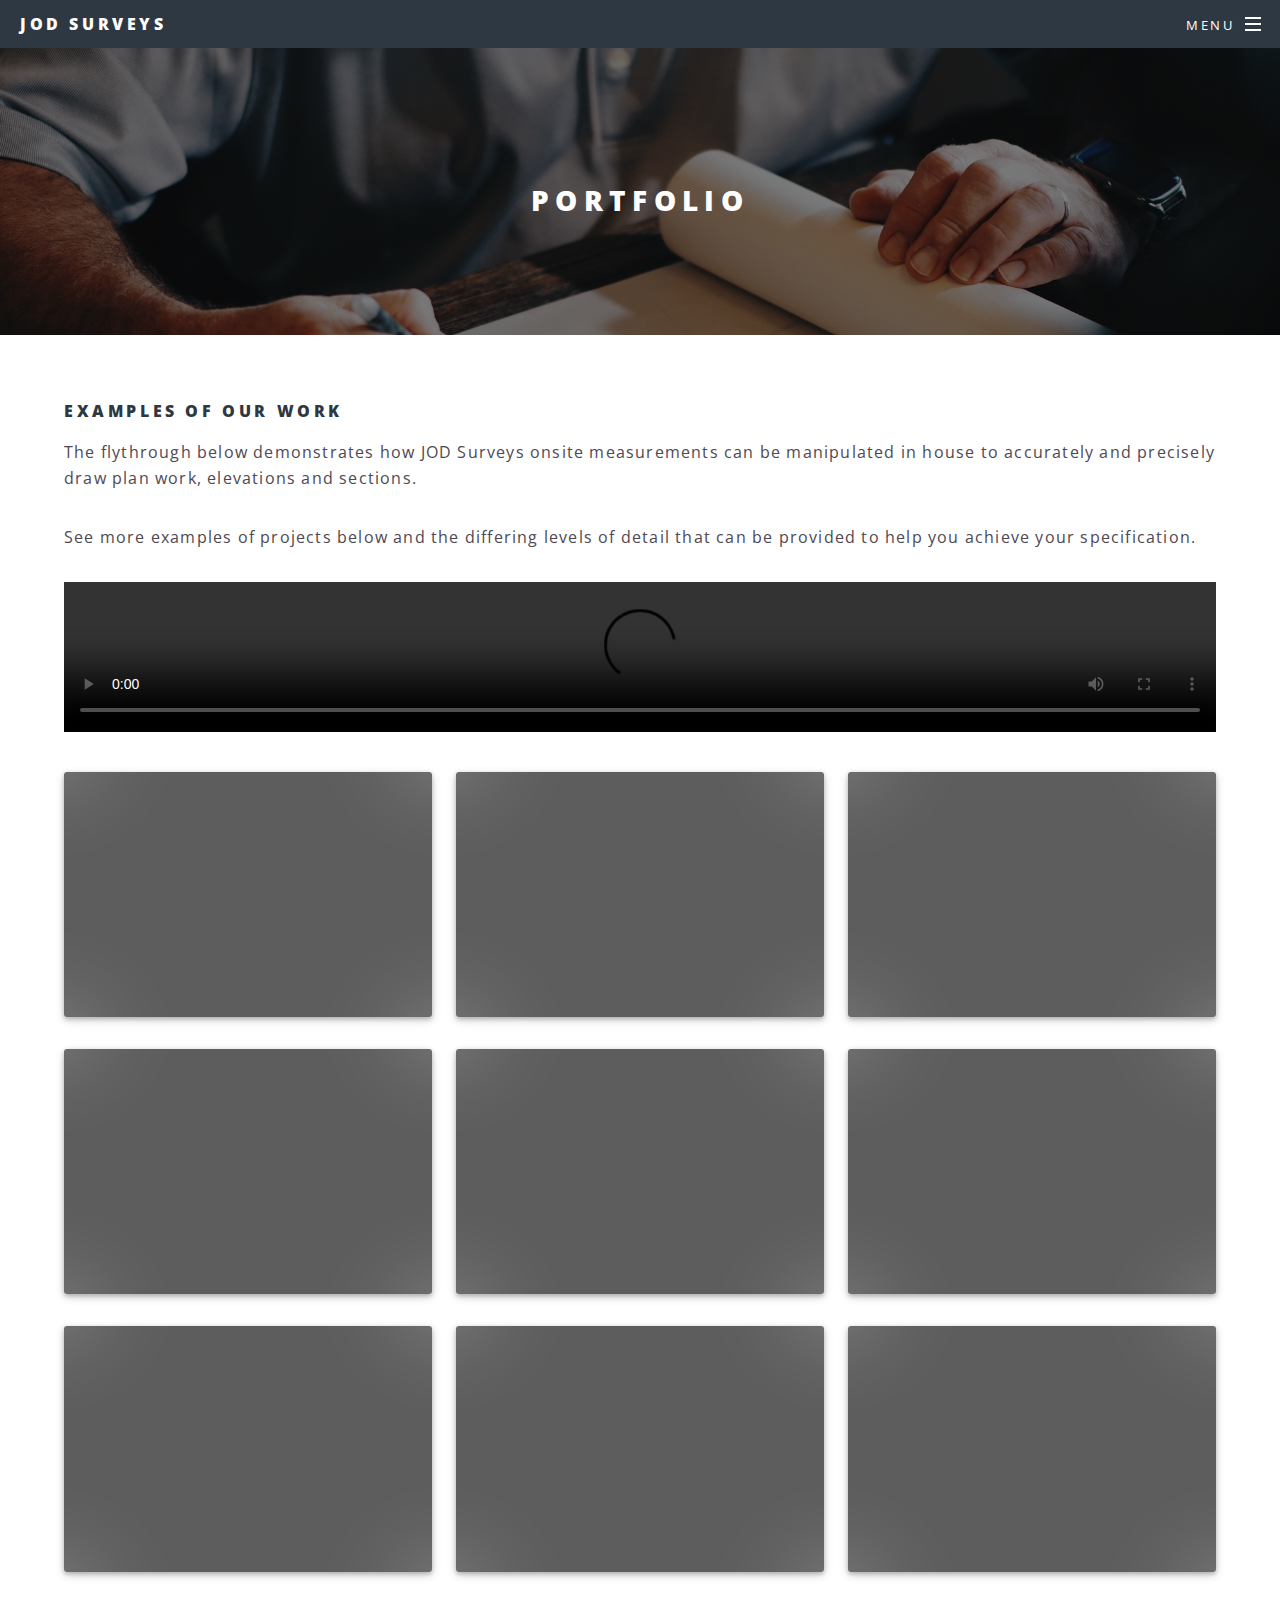
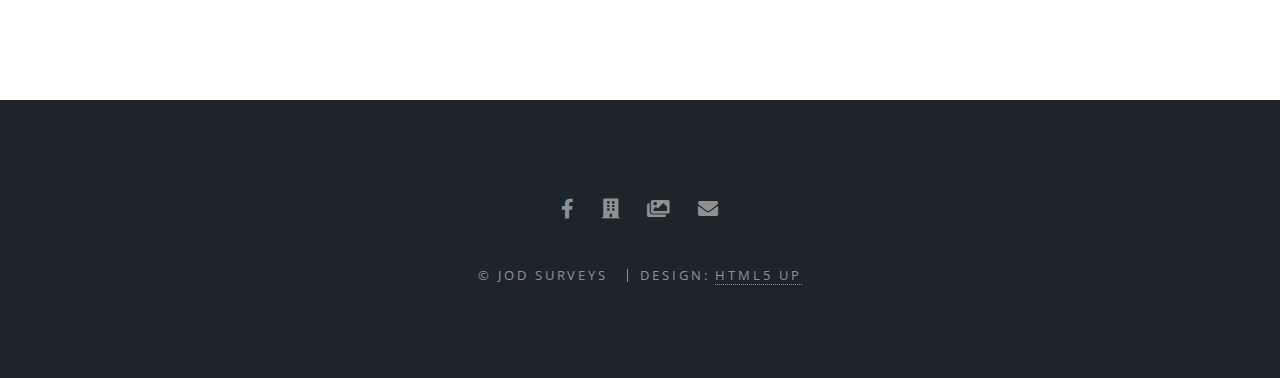
==== portfolio.html @ 9415438f "Initial template changes." ====
<!DOCTYPE html>
<!--
	Spectral by HTML5 UP
	html5up.net | @ajlkn
	Free for personal and commercial use under the CCA 3.0 license (html5up.net/license)
-->
<html>
  <head>
    <title>JOD Surveys - Building &amp; Land Surveys</title>
    <meta charset="utf-8" />
    <meta
      name="viewport"
      content="width=device-width, initial-scale=1, user-scalable=no"
    />
    <link rel="stylesheet" href="assets/css/main.css" />
    <link rel="apple-touch-icon" sizes="180x180" href="apple-touch-icon.png" />
    <link rel="icon" type="image/png" sizes="32x32" href="favicon-32x32.png" />
    <link rel="icon" type="image/png" sizes="16x16" href="favicon-16x16.png" />
    <link rel="icon" type="image/x-icon" href="favicon.ico" />
    <link rel="manifest" href="site.webmanifest" />
    <noscript
      ><link rel="stylesheet" href="assets/css/noscript.css"
    /></noscript>
  </head>
  <body class="is-preload">
    <!-- Page Wrapper -->
    <div id="page-wrapper">
      <!-- Header -->
      <header id="header">
        <h1><a href="./">JOD Surveys</a></h1>
        <nav id="nav">
          <ul>
            <li class="special">
              <a href="#menu" class="menuToggle"><span>Menu</span></a>
              <div id="menu">
                <ul>
                  <li><a href="./">Home</a></li>
                  <li><a href="services.html">Services</a></li>
                  <li><a href="portfolio.html">Portfolio</a></li>
                  <li><a href="contact.html">Request a Quote</a></li>
                </ul>
              </div>
            </li>
          </ul>
        </nav>
      </header>

      <!-- Main -->
      <article id="main">
        <header>
          <h2>Portfolio</h2>
        </header>
        <section class="wrapper style5">
          <div class="inner">
            <h4>Examples of Our Work</h4>
            <p>
              The flythrough below demonstrates how JOD Surveys onsite
              measurements can be manipulated in house to accurately and
              precisely draw plan work, elevations and sections.
            </p>
            <p>
              See more examples of projects below and the differing levels of
              detail that can be provided to help you achieve your
              specification.
            </p>
            <div class="box alt">
              <video width="100%" controls>
                <source src="videos/Flythrough.mp4" type="video/mp4" />
              </video>
            </div>
            <div class="box alt">
              <div class="row">
                <div class="col-4 col-6-medium col-12-small">
                  <a
                    target="_blank"
                    href="images/portfolio/placeholder.jpg"
                    class="image fit enlarge"
                    ><img src="images/portfolio/t/placeholder.jpg" alt=""
                  /></a>
                </div>
                <div class="col-4 col-6-medium col-12-small">
                  <a
                    target="_blank"
                    href="images/portfolio/placeholder.jpg"
                    class="image fit enlarge"
                    ><img src="images/portfolio/t/placeholder.jpg" alt=""
                  /></a>
                </div>
                <div class="col-4 col-6-medium col-12-small">
                  <a
                    target="_blank"
                    href="images/portfolio/placeholder.jpg"
                    class="image fit enlarge"
                    ><img src="images/portfolio/t/placeholder.jpg" alt=""
                  /></a>
                </div>
                <div class="col-4 col-6-medium col-12-small">
                  <a
                    target="_blank"
                    href="images/portfolio/placeholder.jpg"
                    class="image fit enlarge"
                    ><img src="images/portfolio/t/placeholder.jpg" alt=""
                  /></a>
                </div>
                <div class="col-4 col-6-medium col-12-small">
                  <a
                    target="_blank"
                    href="images/portfolio/placeholder.jpg"
                    class="image fit enlarge"
                    ><img src="images/portfolio/t/placeholder.jpg" alt=""
                  /></a>
                </div>
                <div class="col-4 col-6-medium col-12-small">
                  <a
                    target="_blank"
                    href="images/portfolio/placeholder.jpg"
                    class="image fit enlarge"
                    ><img src="images/portfolio/t/placeholder.jpg" alt=""
                  /></a>
                </div>
                <div class="col-4 col-6-medium col-12-small">
                  <a
                    target="_blank"
                    href="images/portfolio/placeholder.jpg"
                    class="image fit enlarge"
                    ><img src="images/portfolio/t/placeholder.jpg" alt=""
                  /></a>
                </div>
                <div class="col-4 col-6-medium col-12-small">
                  <a
                    target="_blank"
                    href="images/portfolio/placeholder.jpg"
                    class="image fit enlarge"
                    ><img src="images/portfolio/t/placeholder.jpg" alt=""
                  /></a>
                </div>
                <div class="col-4 col-6-medium col-12-small">
                  <a
                    target="_blank"
                    href="images/portfolio/placeholder.jpg"
                    class="image fit enlarge"
                    ><img src="images/portfolio/t/placeholder.jpg" alt=""
                  /></a>
                </div>
              </div>
            </div>
          </div>
        </section>
      </article>

      <!-- Footer -->
      <footer id="footer">
        <ul class="icons">
          <li>
            <a
              href="https://www.facebook.com/jod.surveys.9"
              class="icon brands fa-facebook-f"
              ><span class="label">Facebook</span></a
            >
          </li>
          <li>
            <a href="services.html" class="icon solid fa-building"
              ><span class="label">Services</span></a
            >
          </li>
          <li>
            <a href="portfolio.html" class="icon solid fa-images"
              ><span class="label">Portfolio</span></a
            >
          </li>
          <li>
            <a href="contact.html" class="icon solid fa-envelope"
              ><span class="label">Contact</span></a
            >
          </li>
        </ul>
        <ul class="copyright">
          <li>&copy; JOD Surveys</li>
          <li>Design: <a href="http://html5up.net">HTML5 UP</a></li>
        </ul>
      </footer>
    </div>

    <!-- Scripts -->
    <script src="assets/js/jquery.min.js"></script>
    <script src="assets/js/jquery.scrollex.min.js"></script>
    <script src="assets/js/jquery.scrolly.min.js"></script>
    <script src="assets/js/browser.min.js"></script>
    <script src="assets/js/breakpoints.min.js"></script>
    <script src="assets/js/util.js"></script>
    <script src="assets/js/main.js"></script>
  </body>
</html>
---- assets/css/main.css ----
@import url(fontawesome-all.min.css);
@import url("https://fonts.googleapis.com/css?family=Open+Sans:400,400italic,600,600italic,800,800italic");

/*
	Spectral by HTML5 UP
	html5up.net | @ajlkn
	Free for personal and commercial use under the CCA 3.0 license (html5up.net/license)
*/

html,
body,
div,
span,
applet,
object,
iframe,
h1,
h2,
h3,
h4,
h5,
h6,
p,
blockquote,
pre,
a,
abbr,
acronym,
address,
big,
cite,
code,
del,
dfn,
em,
img,
ins,
kbd,
q,
s,
samp,
small,
strike,
strong,
sub,
sup,
tt,
var,
b,
u,
i,
center,
dl,
dt,
dd,
ol,
ul,
li,
fieldset,
form,
label,
legend,
table,
caption,
tbody,
tfoot,
thead,
tr,
th,
td,
article,
aside,
canvas,
details,
embed,
figure,
figcaption,
footer,
header,
hgroup,
menu,
nav,
output,
ruby,
section,
summary,
time,
mark,
audio,
video {
  margin: 0;
  padding: 0;
  border: 0;
  font-size: 100%;
  font: inherit;
  vertical-align: baseline;
}

article,
aside,
details,
figcaption,
figure,
footer,
header,
hgroup,
menu,
nav,
section {
  display: block;
}

body {
  line-height: 1;
}

ol,
ul {
  list-style: none;
}

blockquote,
q {
  quotes: none;
}

blockquote:before,
blockquote:after,
q:before,
q:after {
  content: "";
  content: none;
}

table {
  border-collapse: collapse;
  border-spacing: 0;
}

body {
  -webkit-text-size-adjust: none;
}

mark {
  background-color: transparent;
  color: inherit;
}

input::-moz-focus-inner {
  border: 0;
  padding: 0;
}

input,
select,
textarea {
  -moz-appearance: none;
  -webkit-appearance: none;
  -ms-appearance: none;
  appearance: none;
}

/* Basic */

@-ms-viewport {
  width: device-width;
}

html {
  box-sizing: border-box;
}

*,
*:before,
*:after {
  box-sizing: inherit;
}

body {
  background: #2e3842;
}

body.is-preload *,
body.is-preload *:before,
body.is-preload *:after {
  -moz-animation: none !important;
  -webkit-animation: none !important;
  -ms-animation: none !important;
  animation: none !important;
  -moz-transition: none !important;
  -webkit-transition: none !important;
  -ms-transition: none !important;
  transition: none !important;
}

body,
input,
select,
textarea {
  color: #fff;
  font-family: "Open Sans", Helvetica, sans-serif;
  font-size: 15pt;
  font-weight: 400;
  letter-spacing: 0.075em;
  line-height: 1.65em;
}

@media screen and (max-width: 1680px) {
  body,
  input,
  select,
  textarea {
    font-size: 13pt;
  }
}

@media screen and (max-width: 1280px) {
  body,
  input,
  select,
  textarea {
    font-size: 12pt;
  }
}

@media screen and (max-width: 736px) {
  body,
  input,
  select,
  textarea {
    font-size: 11pt;
    letter-spacing: 0.0375em;
  }
}

a {
  -moz-transition: color 0.2s ease, border-bottom-color 0.2s ease;
  -webkit-transition: color 0.2s ease, border-bottom-color 0.2s ease;
  -ms-transition: color 0.2s ease, border-bottom-color 0.2s ease;
  transition: color 0.2s ease, border-bottom-color 0.2s ease;
  border-bottom: dotted 1px;
  color: inherit;
  text-decoration: none;
}

a:hover {
  border-bottom-color: transparent;
}

strong,
b {
  color: #fff;
  font-weight: 600;
}

em,
i {
  font-style: italic;
}

p {
  margin: 0 0 2em 0;
}

h1,
h2,
h3,
h4,
h5,
h6 {
  color: #fff;
  font-weight: 800;
  letter-spacing: 0.225em;
  line-height: 1em;
  margin: 0 0 1em 0;
  text-transform: uppercase;
}

h1 a,
h2 a,
h3 a,
h4 a,
h5 a,
h6 a {
  color: inherit;
  text-decoration: none;
}

h2 {
  font-size: 1.35em;
  line-height: 1.75em;
}

@media screen and (max-width: 736px) {
  h2 {
    font-size: 1.1em;
    line-height: 1.65em;
  }
}

h3 {
  font-size: 1.15em;
  line-height: 1.75em;
}

@media screen and (max-width: 736px) {
  h3 {
    font-size: 1em;
    line-height: 1.65em;
  }
}

h4 {
  font-size: 1em;
  line-height: 1.5em;
}

h5 {
  font-size: 0.8em;
  line-height: 1.5em;
}

h6 {
  font-size: 0.7em;
  line-height: 1.5em;
}

sub {
  font-size: 0.8em;
  position: relative;
  top: 0.5em;
}

sup {
  font-size: 0.8em;
  position: relative;
  top: -0.5em;
}

hr {
  border: 0;
  border-bottom: solid 2px #fff;
  margin: 3em 0;
}

hr.major {
  margin: 4.5em 0;
}

blockquote {
  border-left: solid 4px #fff;
  font-style: italic;
  margin: 0 0 2em 0;
  padding: 0.5em 0 0.5em 2em;
}

code {
  background: rgba(144, 144, 144, 0.25);
  border-radius: 3px;
  font-family: "Courier New", monospace;
  font-size: 0.9em;
  letter-spacing: 0;
  margin: 0 0.25em;
  padding: 0.25em 0.65em;
}

pre {
  -webkit-overflow-scrolling: touch;
  font-family: "Courier New", monospace;
  font-size: 0.9em;
  margin: 0 0 2em 0;
}

pre code {
  display: block;
  line-height: 1.75em;
  padding: 1em 1.5em;
  overflow-x: auto;
}

.align-left {
  text-align: left;
}

.align-center {
  text-align: center;
}

.align-right {
  text-align: right;
}

.margin-left {
  margin-left: 1rem;
}

/* Row */

.row {
  display: flex;
  flex-wrap: wrap;
  box-sizing: border-box;
  align-items: stretch;
}

.row > * {
  box-sizing: border-box;
}

.row.gtr-uniform > * > :last-child {
  margin-bottom: 0;
}

.row.aln-left {
  justify-content: flex-start;
}

.row.aln-center {
  justify-content: center;
}

.row.aln-right {
  justify-content: flex-end;
}

.row.aln-top {
  align-items: flex-start;
}

.row.aln-middle {
  align-items: center;
}

.row.aln-bottom {
  align-items: flex-end;
}

.row > .imp {
  order: -1;
}

.row > .col-1 {
  width: 8.33333%;
}

.row > .off-1 {
  margin-left: 8.33333%;
}

.row > .col-2 {
  width: 16.66667%;
}

.row > .off-2 {
  margin-left: 16.66667%;
}

.row > .col-3 {
  width: 25%;
}

.row > .off-3 {
  margin-left: 25%;
}

.row > .col-4 {
  width: 33.33333%;
}

.row > .off-4 {
  margin-left: 33.33333%;
}

.row > .col-5 {
  width: 41.66667%;
}

.row > .off-5 {
  margin-left: 41.66667%;
}

.row > .col-6 {
  width: 50%;
}

.row > .off-6 {
  margin-left: 50%;
}

.row > .col-7 {
  width: 58.33333%;
}

.row > .off-7 {
  margin-left: 58.33333%;
}

.row > .col-8 {
  width: 66.66667%;
}

.row > .off-8 {
  margin-left: 66.66667%;
}

.row > .col-9 {
  width: 75%;
}

.row > .off-9 {
  margin-left: 75%;
}

.row > .col-10 {
  width: 83.33333%;
}

.row > .off-10 {
  margin-left: 83.33333%;
}

.row > .col-11 {
  width: 91.66667%;
}

.row > .off-11 {
  margin-left: 91.66667%;
}

.row > .col-12 {
  width: 100%;
}

.row > .off-12 {
  margin-left: 100%;
}

.row.gtr-0 {
  margin-top: 0;
  margin-left: 0em;
}

.row.gtr-0 > * {
  padding: 0 0 0 0em;
}

.row.gtr-0.gtr-uniform {
  margin-top: 0em;
}

.row.gtr-0.gtr-uniform > * {
  padding-top: 0em;
}

.row.gtr-25 {
  margin-top: 0;
  margin-left: -0.375em;
}

.row.gtr-25 > * {
  padding: 0 0 0 0.375em;
}

.row.gtr-25.gtr-uniform {
  margin-top: -0.375em;
}

.row.gtr-25.gtr-uniform > * {
  padding-top: 0.375em;
}

.row.gtr-50 {
  margin-top: 0;
  margin-left: -0.75em;
}

.row.gtr-50 > * {
  padding: 0 0 0 0.75em;
}

.row.gtr-50.gtr-uniform {
  margin-top: -0.75em;
}

.row.gtr-50.gtr-uniform > * {
  padding-top: 0.75em;
}

.row {
  margin-top: 0;
  margin-left: -1.5em;
}

.row > * {
  padding: 0 0 0 1.5em;
}

.row.gtr-uniform {
  margin-top: -1.5em;
}

.row.gtr-uniform > * {
  padding-top: 1.5em;
}

.row.gtr-150 {
  margin-top: 0;
  margin-left: -2.25em;
}

.row.gtr-150 > * {
  padding: 0 0 0 2.25em;
}

.row.gtr-150.gtr-uniform {
  margin-top: -2.25em;
}

.row.gtr-150.gtr-uniform > * {
  padding-top: 2.25em;
}

.row.gtr-200 {
  margin-top: 0;
  margin-left: -3em;
}

.row.gtr-200 > * {
  padding: 0 0 0 3em;
}

.row.gtr-200.gtr-uniform {
  margin-top: -3em;
}

.row.gtr-200.gtr-uniform > * {
  padding-top: 3em;
}

@media screen and (max-width: 1680px) {
  .row {
    display: flex;
    flex-wrap: wrap;
    box-sizing: border-box;
    align-items: stretch;
  }

  .row > * {
    box-sizing: border-box;
  }

  .row.gtr-uniform > * > :last-child {
    margin-bottom: 0;
  }

  .row.aln-left {
    justify-content: flex-start;
  }

  .row.aln-center {
    justify-content: center;
  }

  .row.aln-right {
    justify-content: flex-end;
  }

  .row.aln-top {
    align-items: flex-start;
  }

  .row.aln-middle {
    align-items: center;
  }

  .row.aln-bottom {
    align-items: flex-end;
  }

  .row > .imp-xlarge {
    order: -1;
  }

  .row > .col-1-xlarge {
    width: 8.33333%;
  }

  .row > .off-1-xlarge {
    margin-left: 8.33333%;
  }

  .row > .col-2-xlarge {
    width: 16.66667%;
  }

  .row > .off-2-xlarge {
    margin-left: 16.66667%;
  }

  .row > .col-3-xlarge {
    width: 25%;
  }

  .row > .off-3-xlarge {
    margin-left: 25%;
  }

  .row > .col-4-xlarge {
    width: 33.33333%;
  }

  .row > .off-4-xlarge {
    margin-left: 33.33333%;
  }

  .row > .col-5-xlarge {
    width: 41.66667%;
  }

  .row > .off-5-xlarge {
    margin-left: 41.66667%;
  }

  .row > .col-6-xlarge {
    width: 50%;
  }

  .row > .off-6-xlarge {
    margin-left: 50%;
  }

  .row > .col-7-xlarge {
    width: 58.33333%;
  }

  .row > .off-7-xlarge {
    margin-left: 58.33333%;
  }

  .row > .col-8-xlarge {
    width: 66.66667%;
  }

  .row > .off-8-xlarge {
    margin-left: 66.66667%;
  }

  .row > .col-9-xlarge {
    width: 75%;
  }

  .row > .off-9-xlarge {
    margin-left: 75%;
  }

  .row > .col-10-xlarge {
    width: 83.33333%;
  }

  .row > .off-10-xlarge {
    margin-left: 83.33333%;
  }

  .row > .col-11-xlarge {
    width: 91.66667%;
  }

  .row > .off-11-xlarge {
    margin-left: 91.66667%;
  }

  .row > .col-12-xlarge {
    width: 100%;
  }

  .row > .off-12-xlarge {
    margin-left: 100%;
  }

  .row.gtr-0 {
    margin-top: 0;
    margin-left: 0em;
  }

  .row.gtr-0 > * {
    padding: 0 0 0 0em;
  }

  .row.gtr-0.gtr-uniform {
    margin-top: 0em;
  }

  .row.gtr-0.gtr-uniform > * {
    padding-top: 0em;
  }

  .row.gtr-25 {
    margin-top: 0;
    margin-left: -0.375em;
  }

  .row.gtr-25 > * {
    padding: 0 0 0 0.375em;
  }

  .row.gtr-25.gtr-uniform {
    margin-top: -0.375em;
  }

  .row.gtr-25.gtr-uniform > * {
    padding-top: 0.375em;
  }

  .row.gtr-50 {
    margin-top: 0;
    margin-left: -0.75em;
  }

  .row.gtr-50 > * {
    padding: 0 0 0 0.75em;
  }

  .row.gtr-50.gtr-uniform {
    margin-top: -0.75em;
  }

  .row.gtr-50.gtr-uniform > * {
    padding-top: 0.75em;
  }

  .row {
    margin-top: 0;
    margin-left: -1.5em;
  }

  .row > * {
    padding: 0 0 0 1.5em;
  }

  .row.gtr-uniform {
    margin-top: -1.5em;
  }

  .row.gtr-uniform > * {
    padding-top: 1.5em;
  }

  .row.gtr-150 {
    margin-top: 0;
    margin-left: -2.25em;
  }

  .row.gtr-150 > * {
    padding: 0 0 0 2.25em;
  }

  .row.gtr-150.gtr-uniform {
    margin-top: -2.25em;
  }

  .row.gtr-150.gtr-uniform > * {
    padding-top: 2.25em;
  }

  .row.gtr-200 {
    margin-top: 0;
    margin-left: -3em;
  }

  .row.gtr-200 > * {
    padding: 0 0 0 3em;
  }

  .row.gtr-200.gtr-uniform {
    margin-top: -3em;
  }

  .row.gtr-200.gtr-uniform > * {
    padding-top: 3em;
  }
}

@media screen and (max-width: 1280px) {
  .row {
    display: flex;
    flex-wrap: wrap;
    box-sizing: border-box;
    align-items: stretch;
  }

  .row > * {
    box-sizing: border-box;
  }

  .row.gtr-uniform > * > :last-child {
    margin-bottom: 0;
  }

  .row.aln-left {
    justify-content: flex-start;
  }

  .row.aln-center {
    justify-content: center;
  }

  .row.aln-right {
    justify-content: flex-end;
  }

  .row.aln-top {
    align-items: flex-start;
  }

  .row.aln-middle {
    align-items: center;
  }

  .row.aln-bottom {
    align-items: flex-end;
  }

  .row > .imp-large {
    order: -1;
  }

  .row > .col-1-large {
    width: 8.33333%;
  }

  .row > .off-1-large {
    margin-left: 8.33333%;
  }

  .row > .col-2-large {
    width: 16.66667%;
  }

  .row > .off-2-large {
    margin-left: 16.66667%;
  }

  .row > .col-3-large {
    width: 25%;
  }

  .row > .off-3-large {
    margin-left: 25%;
  }

  .row > .col-4-large {
    width: 33.33333%;
  }

  .row > .off-4-large {
    margin-left: 33.33333%;
  }

  .row > .col-5-large {
    width: 41.66667%;
  }

  .row > .off-5-large {
    margin-left: 41.66667%;
  }

  .row > .col-6-large {
    width: 50%;
  }

  .row > .off-6-large {
    margin-left: 50%;
  }

  .row > .col-7-large {
    width: 58.33333%;
  }

  .row > .off-7-large {
    margin-left: 58.33333%;
  }

  .row > .col-8-large {
    width: 66.66667%;
  }

  .row > .off-8-large {
    margin-left: 66.66667%;
  }

  .row > .col-9-large {
    width: 75%;
  }

  .row > .off-9-large {
    margin-left: 75%;
  }

  .row > .col-10-large {
    width: 83.33333%;
  }

  .row > .off-10-large {
    margin-left: 83.33333%;
  }

  .row > .col-11-large {
    width: 91.66667%;
  }

  .row > .off-11-large {
    margin-left: 91.66667%;
  }

  .row > .col-12-large {
    width: 100%;
  }

  .row > .off-12-large {
    margin-left: 100%;
  }

  .row.gtr-0 {
    margin-top: 0;
    margin-left: 0em;
  }

  .row.gtr-0 > * {
    padding: 0 0 0 0em;
  }

  .row.gtr-0.gtr-uniform {
    margin-top: 0em;
  }

  .row.gtr-0.gtr-uniform > * {
    padding-top: 0em;
  }

  .row.gtr-25 {
    margin-top: 0;
    margin-left: -0.375em;
  }

  .row.gtr-25 > * {
    padding: 0 0 0 0.375em;
  }

  .row.gtr-25.gtr-uniform {
    margin-top: -0.375em;
  }

  .row.gtr-25.gtr-uniform > * {
    padding-top: 0.375em;
  }

  .row.gtr-50 {
    margin-top: 0;
    margin-left: -0.75em;
  }

  .row.gtr-50 > * {
    padding: 0 0 0 0.75em;
  }

  .row.gtr-50.gtr-uniform {
    margin-top: -0.75em;
  }

  .row.gtr-50.gtr-uniform > * {
    padding-top: 0.75em;
  }

  .row {
    margin-top: 0;
    margin-left: -1.5em;
  }

  .row > * {
    padding: 0 0 0 1.5em;
  }

  .row.gtr-uniform {
    margin-top: -1.5em;
  }

  .row.gtr-uniform > * {
    padding-top: 1.5em;
  }

  .row.gtr-150 {
    margin-top: 0;
    margin-left: -2.25em;
  }

  .row.gtr-150 > * {
    padding: 0 0 0 2.25em;
  }

  .row.gtr-150.gtr-uniform {
    margin-top: -2.25em;
  }

  .row.gtr-150.gtr-uniform > * {
    padding-top: 2.25em;
  }

  .row.gtr-200 {
    margin-top: 0;
    margin-left: -3em;
  }

  .row.gtr-200 > * {
    padding: 0 0 0 3em;
  }

  .row.gtr-200.gtr-uniform {
    margin-top: -3em;
  }

  .row.gtr-200.gtr-uniform > * {
    padding-top: 3em;
  }
}

@media screen and (max-width: 980px) {
  .row {
    display: flex;
    flex-wrap: wrap;
    box-sizing: border-box;
    align-items: stretch;
  }

  .row > * {
    box-sizing: border-box;
  }

  .row.gtr-uniform > * > :last-child {
    margin-bottom: 0;
  }

  .row.aln-left {
    justify-content: flex-start;
  }

  .row.aln-center {
    justify-content: center;
  }

  .row.aln-right {
    justify-content: flex-end;
  }

  .row.aln-top {
    align-items: flex-start;
  }

  .row.aln-middle {
    align-items: center;
  }

  .row.aln-bottom {
    align-items: flex-end;
  }

  .row > .imp-medium {
    order: -1;
  }

  .row > .col-1-medium {
    width: 8.33333%;
  }

  .row > .off-1-medium {
    margin-left: 8.33333%;
  }

  .row > .col-2-medium {
    width: 16.66667%;
  }

  .row > .off-2-medium {
    margin-left: 16.66667%;
  }

  .row > .col-3-medium {
    width: 25%;
  }

  .row > .off-3-medium {
    margin-left: 25%;
  }

  .row > .col-4-medium {
    width: 33.33333%;
  }

  .row > .off-4-medium {
    margin-left: 33.33333%;
  }

  .row > .col-5-medium {
    width: 41.66667%;
  }

  .row > .off-5-medium {
    margin-left: 41.66667%;
  }

  .row > .col-6-medium {
    width: 50%;
  }

  .row > .off-6-medium {
    margin-left: 50%;
  }

  .row > .col-7-medium {
    width: 58.33333%;
  }

  .row > .off-7-medium {
    margin-left: 58.33333%;
  }

  .row > .col-8-medium {
    width: 66.66667%;
  }

  .row > .off-8-medium {
    margin-left: 66.66667%;
  }

  .row > .col-9-medium {
    width: 75%;
  }

  .row > .off-9-medium {
    margin-left: 75%;
  }

  .row > .col-10-medium {
    width: 83.33333%;
  }

  .row > .off-10-medium {
    margin-left: 83.33333%;
  }

  .row > .col-11-medium {
    width: 91.66667%;
  }

  .row > .off-11-medium {
    margin-left: 91.66667%;
  }

  .row > .col-12-medium {
    width: 100%;
  }

  .row > .off-12-medium {
    margin-left: 100%;
  }

  .row.gtr-0 {
    margin-top: 0;
    margin-left: 0em;
  }

  .row.gtr-0 > * {
    padding: 0 0 0 0em;
  }

  .row.gtr-0.gtr-uniform {
    margin-top: 0em;
  }

  .row.gtr-0.gtr-uniform > * {
    padding-top: 0em;
  }

  .row.gtr-25 {
    margin-top: 0;
    margin-left: -0.375em;
  }

  .row.gtr-25 > * {
    padding: 0 0 0 0.375em;
  }

  .row.gtr-25.gtr-uniform {
    margin-top: -0.375em;
  }

  .row.gtr-25.gtr-uniform > * {
    padding-top: 0.375em;
  }

  .row.gtr-50 {
    margin-top: 0;
    margin-left: -0.75em;
  }

  .row.gtr-50 > * {
    padding: 0 0 0 0.75em;
  }

  .row.gtr-50.gtr-uniform {
    margin-top: -0.75em;
  }

  .row.gtr-50.gtr-uniform > * {
    padding-top: 0.75em;
  }

  .row {
    margin-top: 0;
    margin-left: -1.5em;
  }

  .row > * {
    padding: 0 0 0 1.5em;
  }

  .row.gtr-uniform {
    margin-top: -1.5em;
  }

  .row.gtr-uniform > * {
    padding-top: 1.5em;
  }

  .row.gtr-150 {
    margin-top: 0;
    margin-left: -2.25em;
  }

  .row.gtr-150 > * {
    padding: 0 0 0 2.25em;
  }

  .row.gtr-150.gtr-uniform {
    margin-top: -2.25em;
  }

  .row.gtr-150.gtr-uniform > * {
    padding-top: 2.25em;
  }

  .row.gtr-200 {
    margin-top: 0;
    margin-left: -3em;
  }

  .row.gtr-200 > * {
    padding: 0 0 0 3em;
  }

  .row.gtr-200.gtr-uniform {
    margin-top: -3em;
  }

  .row.gtr-200.gtr-uniform > * {
    padding-top: 3em;
  }
}

@media screen and (max-width: 736px) {
  .row {
    display: flex;
    flex-wrap: wrap;
    box-sizing: border-box;
    align-items: stretch;
  }

  .row > * {
    box-sizing: border-box;
  }

  .row.gtr-uniform > * > :last-child {
    margin-bottom: 0;
  }

  .row.aln-left {
    justify-content: flex-start;
  }

  .row.aln-center {
    justify-content: center;
  }

  .row.aln-right {
    justify-content: flex-end;
  }

  .row.aln-top {
    align-items: flex-start;
  }

  .row.aln-middle {
    align-items: center;
  }

  .row.aln-bottom {
    align-items: flex-end;
  }

  .row > .imp-small {
    order: -1;
  }

  .row > .col-1-small {
    width: 8.33333%;
  }

  .row > .off-1-small {
    margin-left: 8.33333%;
  }

  .row > .col-2-small {
    width: 16.66667%;
  }

  .row > .off-2-small {
    margin-left: 16.66667%;
  }

  .row > .col-3-small {
    width: 25%;
  }

  .row > .off-3-small {
    margin-left: 25%;
  }

  .row > .col-4-small {
    width: 33.33333%;
  }

  .row > .off-4-small {
    margin-left: 33.33333%;
  }

  .row > .col-5-small {
    width: 41.66667%;
  }

  .row > .off-5-small {
    margin-left: 41.66667%;
  }

  .row > .col-6-small {
    width: 50%;
  }

  .row > .off-6-small {
    margin-left: 50%;
  }

  .row > .col-7-small {
    width: 58.33333%;
  }

  .row > .off-7-small {
    margin-left: 58.33333%;
  }

  .row > .col-8-small {
    width: 66.66667%;
  }

  .row > .off-8-small {
    margin-left: 66.66667%;
  }

  .row > .col-9-small {
    width: 75%;
  }

  .row > .off-9-small {
    margin-left: 75%;
  }

  .row > .col-10-small {
    width: 83.33333%;
  }

  .row > .off-10-small {
    margin-left: 83.33333%;
  }

  .row > .col-11-small {
    width: 91.66667%;
  }

  .row > .off-11-small {
    margin-left: 91.66667%;
  }

  .row > .col-12-small {
    width: 100%;
  }

  .row > .off-12-small {
    margin-left: 100%;
  }

  .row.gtr-0 {
    margin-top: 0;
    margin-left: 0em;
  }

  .row.gtr-0 > * {
    padding: 0 0 0 0em;
  }

  .row.gtr-0.gtr-uniform {
    margin-top: 0em;
  }

  .row.gtr-0.gtr-uniform > * {
    padding-top: 0em;
  }

  .row.gtr-25 {
    margin-top: 0;
    margin-left: -0.375em;
  }

  .row.gtr-25 > * {
    padding: 0 0 0 0.375em;
  }

  .row.gtr-25.gtr-uniform {
    margin-top: -0.375em;
  }

  .row.gtr-25.gtr-uniform > * {
    padding-top: 0.375em;
  }

  .row.gtr-50 {
    margin-top: 0;
    margin-left: -0.75em;
  }

  .row.gtr-50 > * {
    padding: 0 0 0 0.75em;
  }

  .row.gtr-50.gtr-uniform {
    margin-top: -0.75em;
  }

  .row.gtr-50.gtr-uniform > * {
    padding-top: 0.75em;
  }

  .row {
    margin-top: 0;
    margin-left: -1.5em;
  }

  .row > * {
    padding: 0 0 0 1.5em;
  }

  .row.gtr-uniform {
    margin-top: -1.5em;
  }

  .row.gtr-uniform > * {
    padding-top: 1.5em;
  }

  .row.gtr-150 {
    margin-top: 0;
    margin-left: -2.25em;
  }

  .row.gtr-150 > * {
    padding: 0 0 0 2.25em;
  }

  .row.gtr-150.gtr-uniform {
    margin-top: -2.25em;
  }

  .row.gtr-150.gtr-uniform > * {
    padding-top: 2.25em;
  }

  .row.gtr-200 {
    margin-top: 0;
    margin-left: -3em;
  }

  .row.gtr-200 > * {
    padding: 0 0 0 3em;
  }

  .row.gtr-200.gtr-uniform {
    margin-top: -3em;
  }

  .row.gtr-200.gtr-uniform > * {
    padding-top: 3em;
  }
}

@media screen and (max-width: 480px) {
  .row {
    display: flex;
    flex-wrap: wrap;
    box-sizing: border-box;
    align-items: stretch;
  }

  .row > * {
    box-sizing: border-box;
  }

  .row.gtr-uniform > * > :last-child {
    margin-bottom: 0;
  }

  .row.aln-left {
    justify-content: flex-start;
  }

  .row.aln-center {
    justify-content: center;
  }

  .row.aln-right {
    justify-content: flex-end;
  }

  .row.aln-top {
    align-items: flex-start;
  }

  .row.aln-middle {
    align-items: center;
  }

  .row.aln-bottom {
    align-items: flex-end;
  }

  .row > .imp-xsmall {
    order: -1;
  }

  .row > .col-1-xsmall {
    width: 8.33333%;
  }

  .row > .off-1-xsmall {
    margin-left: 8.33333%;
  }

  .row > .col-2-xsmall {
    width: 16.66667%;
  }

  .row > .off-2-xsmall {
    margin-left: 16.66667%;
  }

  .row > .col-3-xsmall {
    width: 25%;
  }

  .row > .off-3-xsmall {
    margin-left: 25%;
  }

  .row > .col-4-xsmall {
    width: 33.33333%;
  }

  .row > .off-4-xsmall {
    margin-left: 33.33333%;
  }

  .row > .col-5-xsmall {
    width: 41.66667%;
  }

  .row > .off-5-xsmall {
    margin-left: 41.66667%;
  }

  .row > .col-6-xsmall {
    width: 50%;
  }

  .row > .off-6-xsmall {
    margin-left: 50%;
  }

  .row > .col-7-xsmall {
    width: 58.33333%;
  }

  .row > .off-7-xsmall {
    margin-left: 58.33333%;
  }

  .row > .col-8-xsmall {
    width: 66.66667%;
  }

  .row > .off-8-xsmall {
    margin-left: 66.66667%;
  }

  .row > .col-9-xsmall {
    width: 75%;
  }

  .row > .off-9-xsmall {
    margin-left: 75%;
  }

  .row > .col-10-xsmall {
    width: 83.33333%;
  }

  .row > .off-10-xsmall {
    margin-left: 83.33333%;
  }

  .row > .col-11-xsmall {
    width: 91.66667%;
  }

  .row > .off-11-xsmall {
    margin-left: 91.66667%;
  }

  .row > .col-12-xsmall {
    width: 100%;
  }

  .row > .off-12-xsmall {
    margin-left: 100%;
  }

  .row.gtr-0 {
    margin-top: 0;
    margin-left: 0em;
  }

  .row.gtr-0 > * {
    padding: 0 0 0 0em;
  }

  .row.gtr-0.gtr-uniform {
    margin-top: 0em;
  }

  .row.gtr-0.gtr-uniform > * {
    padding-top: 0em;
  }

  .row.gtr-25 {
    margin-top: 0;
    margin-left: -0.375em;
  }

  .row.gtr-25 > * {
    padding: 0 0 0 0.375em;
  }

  .row.gtr-25.gtr-uniform {
    margin-top: -0.375em;
  }

  .row.gtr-25.gtr-uniform > * {
    padding-top: 0.375em;
  }

  .row.gtr-50 {
    margin-top: 0;
    margin-left: -0.75em;
  }

  .row.gtr-50 > * {
    padding: 0 0 0 0.75em;
  }

  .row.gtr-50.gtr-uniform {
    margin-top: -0.75em;
  }

  .row.gtr-50.gtr-uniform > * {
    padding-top: 0.75em;
  }

  .row {
    margin-top: 0;
    margin-left: -1.5em;
  }

  .row > * {
    padding: 0 0 0 1.5em;
  }

  .row.gtr-uniform {
    margin-top: -1.5em;
  }

  .row.gtr-uniform > * {
    padding-top: 1.5em;
  }

  .row.gtr-150 {
    margin-top: 0;
    margin-left: -2.25em;
  }

  .row.gtr-150 > * {
    padding: 0 0 0 2.25em;
  }

  .row.gtr-150.gtr-uniform {
    margin-top: -2.25em;
  }

  .row.gtr-150.gtr-uniform > * {
    padding-top: 2.25em;
  }

  .row.gtr-200 {
    margin-top: 0;
    margin-left: -3em;
  }

  .row.gtr-200 > * {
    padding: 0 0 0 3em;
  }

  .row.gtr-200.gtr-uniform {
    margin-top: -3em;
  }

  .row.gtr-200.gtr-uniform > * {
    padding-top: 3em;
  }
}

/* Section/Article */

section.special,
article.special {
  text-align: center;
}

header p {
  color: rgba(255, 255, 255, 0.5);
  position: relative;
  top: -0.25em;
}

header h3 + p {
  font-size: 1.1em;
}

header h4 + p,
header h5 + p,
header h6 + p {
  font-size: 0.9em;
}

header.major {
  margin: 0 0 3.5em 0;
}

header.major h2,
header.major h3,
header.major h4,
header.major h5,
header.major h6 {
  border-bottom: solid 2px #fff;
  display: inline-block;
  padding-bottom: 1em;
  position: relative;
}

header.major h2:after,
header.major h3:after,
header.major h4:after,
header.major h5:after,
header.major h6:after {
  content: "";
  display: block;
  height: 1px;
}

header.major p {
  color: #fff;
  top: 0;
}

@media screen and (max-width: 736px) {
  header.major {
    margin: 0 0 2em 0;
  }
}

@media screen and (max-width: 980px) {
  header br {
    display: none;
  }
}

/* Form */

form {
  margin: 0 0 2em 0;
}

label {
  color: #fff;
  display: block;
  font-size: 0.9em;
  font-weight: 600;
  margin: 0 0 1em 0;
}

input[type="text"],
input[type="password"],
input[type="email"],
select,
textarea {
  -moz-appearance: none;
  -webkit-appearance: none;
  -ms-appearance: none;
  appearance: none;
  background-color: rgba(144, 144, 144, 0.25);
  border-radius: 3px;
  border: none;
  color: inherit;
  display: block;
  outline: 0;
  padding: 0 1em;
  text-decoration: none;
  width: 100%;
}

input[type="text"]:invalid,
input[type="password"]:invalid,
input[type="email"]:invalid,
select:invalid,
textarea:invalid {
  box-shadow: none;
}

input[type="text"]:focus,
input[type="password"]:focus,
input[type="email"]:focus,
select:focus,
textarea:focus {
  box-shadow: 0 0 0 2px #21b2a6;
}

select {
  background-size: 1.25em;
  background-repeat: no-repeat;
  background-position: calc(100% - 1em) center;
  height: 2.75em;
  padding-right: 2.75em;
  text-overflow: ellipsis;
}

select:focus::-ms-value {
  background-color: transparent;
}

select::-ms-expand {
  display: none;
}

input[type="text"],
input[type="password"],
input[type="email"],
select {
  height: 2.75em;
}

textarea {
  padding: 0.75em 1em;
}

input[type="checkbox"],
input[type="radio"] {
  -moz-appearance: none;
  -webkit-appearance: none;
  -ms-appearance: none;
  appearance: none;
  display: block;
  float: left;
  margin-right: -2em;
  opacity: 0;
  width: 1em;
  z-index: -1;
}

input[type="checkbox"] + label,
input[type="radio"] + label {
  text-decoration: none;
  color: #fff;
  cursor: pointer;
  display: inline-block;
  font-size: 1em;
  font-weight: 400;
  padding-left: 2.4em;
  padding-right: 0.75em;
  position: relative;
}

input[type="checkbox"] + label:before,
input[type="radio"] + label:before {
  -moz-osx-font-smoothing: grayscale;
  -webkit-font-smoothing: antialiased;
  display: inline-block;
  font-style: normal;
  font-variant: normal;
  text-rendering: auto;
  line-height: 1;
  text-transform: none !important;
  font-family: "Font Awesome 5 Free";
  font-weight: 900;
}

input[type="checkbox"] + label:before,
input[type="radio"] + label:before {
  background: rgba(144, 144, 144, 0.25);
  border-radius: 3px;
  content: "";
  display: inline-block;
  font-size: 0.8em;
  height: 2.0625em;
  left: 0;
  line-height: 2.0625em;
  position: absolute;
  text-align: center;
  top: 0;
  width: 2.0625em;
}

input[type="checkbox"]:checked + label:before,
input[type="radio"]:checked + label:before {
  background: #2e3842;
  color: #fff;
  content: "\f00c";
}

input[type="checkbox"]:focus + label:before,
input[type="radio"]:focus + label:before {
  box-shadow: 0 0 0 2px #21b2a6;
}

input[type="checkbox"] + label:before {
  border-radius: 3px;
}

input[type="radio"] + label:before {
  border-radius: 100%;
}

::-webkit-input-placeholder {
  color: rgba(255, 255, 255, 0.5) !important;
  opacity: 1;
}

:-moz-placeholder {
  color: rgba(255, 255, 255, 0.5) !important;
  opacity: 1;
}

::-moz-placeholder {
  color: rgba(255, 255, 255, 0.5) !important;
  opacity: 1;
}

:-ms-input-placeholder {
  color: rgba(255, 255, 255, 0.5) !important;
  opacity: 1;
}

/* Box */

.box {
  border-radius: 3px;
  border: solid 2px #fff;
  margin-bottom: 2em;
  padding: 1.5em;
}

.box > :last-child,
.box > :last-child > :last-child,
.box > :last-child > :last-child > :last-child {
  margin-bottom: 0;
}

.box.alt {
  border: 0;
  border-radius: 0;
  padding: 0;
}

/* Icon */

.icon {
  text-decoration: none;
  border-bottom: none;
  position: relative;
}

.icon:before {
  -moz-osx-font-smoothing: grayscale;
  -webkit-font-smoothing: antialiased;
  display: inline-block;
  font-style: normal;
  font-variant: normal;
  text-rendering: auto;
  line-height: 1;
  text-transform: none !important;
  font-family: "Font Awesome 5 Free";
  font-weight: 400;
}

.icon > .label {
  display: none;
}

.icon:before {
  line-height: inherit;
}

.icon.solid:before {
  font-weight: 900;
}

.icon.brands:before {
  font-family: "Font Awesome 5 Brands";
}

.icon.major {
  -moz-transform: rotate(-45deg);
  -webkit-transform: rotate(-45deg);
  -ms-transform: rotate(-45deg);
  transform: rotate(-45deg);
  border-radius: 3px;
  border: solid 2px #fff;
  display: inline-block;
  font-size: 1.35em;
  height: calc(3em + 2px);
  line-height: 3em;
  text-align: center;
  width: calc(3em + 2px);
}

.icon.major:before {
  -moz-transform: rotate(45deg);
  -webkit-transform: rotate(45deg);
  -ms-transform: rotate(45deg);
  transform: rotate(45deg);
  display: inline-block;
  font-size: 1.5em;
}

@media screen and (max-width: 736px) {
  .icon.major {
    font-size: 1em;
  }
}

.icon.style1 {
  color: #00ffcc;
}

.icon.style2 {
  color: #00f0ff;
}

.icon.style3 {
  color: #76ddff;
}

/* Image */

.image {
  border-radius: 3px;
  border: 0;
  display: inline-block;
  position: relative;
}

.image img {
  border-radius: 3px;
  display: block;
}

.image.left {
  float: left;
  margin: 0 2em 2em 0;
  top: 0.25em;
}

.image.right {
  float: right;
  margin: 0 0 2em 2em;
  top: 0.25em;
}

.image.left,
.image.right {
  max-width: 40%;
}

.image.left img,
.image.right img {
  width: 100%;
}

.image.fit {
  box-shadow: 0 2px 4px 0 rgba(0, 0, 0, 0.2), 0 3px 10px 0 rgba(0, 0, 0, 0.19);
  display: block;
  margin: 0 0 2em 0;
  width: 100%;
}

.image.fit img {
  width: 100%;
}

.image.small {
  max-width: 300px;
}

.image.enlarge {
  -moz-transition: transform 0.25s ease;
  -webkit-transition: transform 0.25s ease;
  -ms-transition: transform 0.25s ease;
  transition: transform 0.25s ease;
}

.image.enlarge:hover {
  -moz-transform: scale(1.5);
  -webkit-transform: scale(1.5);
  -ms-transform: scale(1.5);
  transform: scale(1.5);
  cursor: pointer;
  z-index: 999;
}

/* List */

ol {
  list-style: decimal;
  margin: 0 0 2em 0;
  padding-left: 1.25em;
}

ol li {
  padding-left: 0.25em;
}

ul {
  list-style: disc;
  margin: 0 0 2em 0;
  padding-left: 1em;
}

ul li {
  padding-left: 0.5em;
}

ul.alt {
  list-style: none;
  padding-left: 0;
}

ul.alt li {
  border-top: solid 1px #fff;
  padding: 0.5em 0;
}

ul.alt li:first-child {
  border-top: 0;
  padding-top: 0;
}

dl {
  margin: 0 0 2em 0;
}

/* Actions */

ul.actions {
  display: -moz-flex;
  display: -webkit-flex;
  display: -ms-flex;
  display: flex;
  cursor: default;
  list-style: none;
  margin-left: -1em;
  padding-left: 0;
}

ul.actions li {
  padding: 0 0 0 1em;
  vertical-align: middle;
}

ul.actions.special {
  -moz-justify-content: center;
  -webkit-justify-content: center;
  -ms-justify-content: center;
  justify-content: center;
  width: 100%;
  margin-left: 0;
}

ul.actions.special li:first-child {
  padding-left: 0;
}

ul.actions.stacked {
  -moz-flex-direction: column;
  -webkit-flex-direction: column;
  -ms-flex-direction: column;
  flex-direction: column;
  margin-left: 0;
}

ul.actions.stacked li {
  padding: 1em 0 0 0;
}

ul.actions.stacked li:first-child {
  padding-top: 0;
}

ul.actions.fit {
  width: calc(100% + 1em);
}

ul.actions.fit li {
  -moz-flex-grow: 1;
  -webkit-flex-grow: 1;
  -ms-flex-grow: 1;
  flex-grow: 1;
  -moz-flex-shrink: 1;
  -webkit-flex-shrink: 1;
  -ms-flex-shrink: 1;
  flex-shrink: 1;
  width: 100%;
}

ul.actions.fit li > * {
  width: 100%;
}

ul.actions.fit.stacked {
  width: 100%;
}

@media screen and (max-width: 480px) {
  ul.actions:not(.fixed) {
    -moz-flex-direction: column;
    -webkit-flex-direction: column;
    -ms-flex-direction: column;
    flex-direction: column;
    margin-left: 0;
    width: 100% !important;
  }

  ul.actions:not(.fixed) li {
    -moz-flex-grow: 1;
    -webkit-flex-grow: 1;
    -ms-flex-grow: 1;
    flex-grow: 1;
    -moz-flex-shrink: 1;
    -webkit-flex-shrink: 1;
    -ms-flex-shrink: 1;
    flex-shrink: 1;
    padding: 1em 0 0 0;
    text-align: center;
    width: 100%;
  }

  ul.actions:not(.fixed) li > * {
    width: 100%;
  }

  ul.actions:not(.fixed) li:first-child {
    padding-top: 0;
  }

  ul.actions:not(.fixed) li input[type="submit"],
  ul.actions:not(.fixed) li input[type="reset"],
  ul.actions:not(.fixed) li input[type="button"],
  ul.actions:not(.fixed) li button,
  ul.actions:not(.fixed) li .button {
    width: 100%;
  }

  ul.actions:not(.fixed) li input[type="submit"].icon:before,
  ul.actions:not(.fixed) li input[type="reset"].icon:before,
  ul.actions:not(.fixed) li input[type="button"].icon:before,
  ul.actions:not(.fixed) li button.icon:before,
  ul.actions:not(.fixed) li .button.icon:before {
    margin-left: -0.5em;
  }
}

/* Icons */

ul.icons {
  cursor: default;
  list-style: none;
  padding-left: 0;
}

ul.icons li {
  display: inline-block;
  padding: 0 1em 0 0;
}

ul.icons li:last-child {
  padding-right: 0 !important;
}

ul.icons.major {
  padding: 1em 0;
}

ul.icons.major li {
  padding-right: 3.5em;
}

@media screen and (max-width: 736px) {
  ul.icons.major li {
    padding: 0 1em !important;
  }
}

/* Table */

.table-wrapper {
  -webkit-overflow-scrolling: touch;
  overflow-x: auto;
}

table {
  margin: 0 0 2em 0;
  width: 100%;
}

table tbody tr {
  border: solid 1px #fff;
  border-left: 0;
  border-right: 0;
}

table tbody tr:nth-child(2n + 1) {
  background-color: rgba(144, 144, 144, 0.25);
}

table td {
  padding: 0.75em 0.75em;
}

table th {
  color: #fff;
  font-size: 0.9em;
  font-weight: 600;
  padding: 0 0.75em 0.75em 0.75em;
  text-align: left;
}

table thead {
  border-bottom: solid 2px #fff;
}

table tfoot {
  border-top: solid 2px #fff;
}

table.alt {
  border-collapse: separate;
}

table.alt tbody tr td {
  border: solid 1px #fff;
  border-left-width: 0;
  border-top-width: 0;
}

table.alt tbody tr td:first-child {
  border-left-width: 1px;
}

table.alt tbody tr:first-child td {
  border-top-width: 1px;
}

table.alt thead {
  border-bottom: 0;
}

table.alt tfoot {
  border-top: 0;
}

/* Button */

input[type="submit"],
input[type="reset"],
input[type="button"],
button,
.button {
  -moz-appearance: none;
  -webkit-appearance: none;
  -ms-appearance: none;
  appearance: none;
  -moz-transition: background-color 0.2s ease-in-out, color 0.2s ease-in-out;
  -webkit-transition: background-color 0.2s ease-in-out, color 0.2s ease-in-out;
  -ms-transition: background-color 0.2s ease-in-out, color 0.2s ease-in-out;
  transition: background-color 0.2s ease-in-out, color 0.2s ease-in-out;
  background-color: transparent;
  border-radius: 3px;
  border: 0;
  box-shadow: inset 0 0 0 2px #fff;
  color: #fff;
  cursor: pointer;
  display: inline-block;
  font-size: 0.8em;
  font-weight: 600;
  height: 3.125em;
  letter-spacing: 0.225em;
  line-height: 3.125em;
  max-width: 30em;
  padding: 0 2.75em;
  text-align: center;
  text-decoration: none;
  text-transform: uppercase;
  white-space: nowrap;
  overflow: hidden;
  text-overflow: ellipsis;
}

input[type="submit"]:hover,
input[type="reset"]:hover,
input[type="button"]:hover,
button:hover,
.button:hover {
  background-color: rgba(144, 144, 144, 0.25);
}

input[type="submit"]:active,
input[type="reset"]:active,
input[type="button"]:active,
button:active,
.button:active {
  background-color: rgba(144, 144, 144, 0.5);
}

input[type="submit"].icon:before,
input[type="reset"].icon:before,
input[type="button"].icon:before,
button.icon:before,
.button.icon:before {
  margin-right: 0.5em;
}

input[type="submit"].fit,
input[type="reset"].fit,
input[type="button"].fit,
button.fit,
.button.fit {
  width: 100%;
}

input[type="submit"].small,
input[type="reset"].small,
input[type="button"].small,
button.small,
.button.small {
  font-size: 0.8em;
}

input[type="submit"].large,
input[type="reset"].large,
input[type="button"].large,
button.large,
.button.large {
  font-size: 1.35em;
}

input[type="submit"].primary,
input[type="reset"].primary,
input[type="button"].primary,
button.primary,
.button.primary {
  background-color: #ed4933;
  box-shadow: none !important;
  color: #ffffff !important;
}

input[type="submit"].primary:hover,
input[type="reset"].primary:hover,
input[type="button"].primary:hover,
button.primary:hover,
.button.primary:hover {
  background-color: #ef5e4a !important;
}

input[type="submit"].primary:active,
input[type="reset"].primary:active,
input[type="button"].primary:active,
button.primary:active,
.button.primary:active {
  background-color: #eb341c !important;
}

input[type="submit"].disabled,
input[type="submit"]:disabled,
input[type="reset"].disabled,
input[type="reset"]:disabled,
input[type="button"].disabled,
input[type="button"]:disabled,
button.disabled,
button:disabled,
.button.disabled,
.button:disabled {
  pointer-events: none;
  opacity: 0.25;
}

@media screen and (max-width: 736px) {
  input[type="submit"],
  input[type="reset"],
  input[type="button"],
  button,
  .button {
    height: 3.75em;
    line-height: 3.75em;
  }
}

/* Features */

.features {
  display: -moz-flex;
  display: -webkit-flex;
  display: -ms-flex;
  display: flex;
  -moz-flex-wrap: wrap;
  -webkit-flex-wrap: wrap;
  -ms-flex-wrap: wrap;
  flex-wrap: wrap;
  -moz-justify-content: center;
  -webkit-justify-content: center;
  -ms-justify-content: center;
  justify-content: center;
  list-style: none;
  padding: 0;
  width: 100%;
}

.features li {
  padding: 4em 4em 2em 6em;
  display: block;
  position: relative;
  text-align: left;
  width: 100%;
}

.features li:nth-child(1) {
  background-color: rgba(0, 0, 0, 0.035);
}

.features li:nth-child(2) {
  background-color: rgba(0, 0, 0, 0.07);
}

.features li:nth-child(3) {
  background-color: rgba(0, 0, 0, 0.105);
}

.features li:nth-child(4) {
  background-color: rgba(0, 0, 0, 0.14);
}

.features li:nth-child(5) {
  background-color: rgba(0, 0, 0, 0.175);
}

.features li:nth-child(6) {
  background-color: rgba(0, 0, 0, 0.21);
}

.features li:nth-child(7) {
  background-color: rgba(0, 0, 0, 0.245);
}

.features li:nth-child(8) {
  background-color: rgba(0, 0, 0, 0.28);
}

.features li:nth-child(9) {
  background-color: rgba(0, 0, 0, 0.315);
}

.features li:nth-child(10) {
  background-color: rgba(0, 0, 0, 0.35);
}

.features li:before {
  display: block;
  color: #00ffcc;
  position: absolute;
  left: 1.75em;
  top: 2.75em;
  font-size: 1.5em;
}

.features li:nth-child(1) {
  border-top-left-radius: 3px;
}

.features li:nth-child(2) {
  border-top-right-radius: 3px;
}

.features li:nth-last-child(1) {
  border-bottom-right-radius: 3px;
}

.features li:nth-last-child(2) {
  border-bottom-left-radius: 3px;
}

@media screen and (max-width: 980px) {
  .features li {
    padding: 3em 2em 1em 2em;
    text-align: center;
  }

  .features li:before {
    left: 0;
    margin: 0 0 1em 0;
    position: relative;
    top: 0;
  }
}

@media screen and (max-width: 736px) {
  .features li {
    padding: 3em 0 1em 0;
    background-color: transparent !important;
    border-top: solid 2px #fff;
    width: 100%;
  }

  .features li:first-child {
    border-top: 0;
  }
}

/* Spotlight */

.spotlight {
  -moz-align-items: center;
  -webkit-align-items: center;
  -ms-align-items: center;
  align-items: center;
  display: -moz-flex;
  display: -webkit-flex;
  display: -ms-flex;
  display: flex;
}

.spotlight .image {
  -moz-order: 1;
  -webkit-order: 1;
  -ms-order: 1;
  order: 1;
  border-radius: 0;
  width: 40%;
}

.spotlight .image img {
  border-radius: 0;
  width: 100%;
}

.spotlight .content {
  padding: 2em 4em 0.1em 4em;
  -moz-order: 2;
  -webkit-order: 2;
  -ms-order: 2;
  order: 2;
  max-width: 48em;
  width: 60%;
}

.spotlight:nth-child(2n) {
  -moz-flex-direction: row-reverse;
  -webkit-flex-direction: row-reverse;
  -ms-flex-direction: row-reverse;
  flex-direction: row-reverse;
}

.spotlight:nth-child(1) {
  background-color: rgba(0, 0, 0, 0.075);
}

.spotlight:nth-child(2) {
  background-color: rgba(0, 0, 0, 0.15);
}

.spotlight:nth-child(3) {
  background-color: rgba(0, 0, 0, 0.225);
}

.spotlight:nth-child(4) {
  background-color: rgba(0, 0, 0, 0.3);
}

.spotlight:nth-child(5) {
  background-color: rgba(0, 0, 0, 0.375);
}

.spotlight:nth-child(6) {
  background-color: rgba(0, 0, 0, 0.45);
}

.spotlight:nth-child(7) {
  background-color: rgba(0, 0, 0, 0.525);
}

.spotlight:nth-child(8) {
  background-color: rgba(0, 0, 0, 0.6);
}

.spotlight:nth-child(9) {
  background-color: rgba(0, 0, 0, 0.675);
}

.spotlight:nth-child(10) {
  background-color: rgba(0, 0, 0, 0.75);
}

@media screen and (max-width: 1280px) {
  .spotlight .image {
    width: 45%;
  }

  .spotlight .content {
    width: 55%;
  }
}

@media screen and (max-width: 980px) {
  .spotlight {
    display: block;
  }

  .spotlight br {
    display: none;
  }

  .spotlight .image {
    width: 100%;
  }

  .spotlight .content {
    padding: 4em 3em 2em 3em;
    max-width: none;
    text-align: center;
    width: 100%;
  }
}

@media screen and (max-width: 736px) {
  .spotlight .content {
    padding: 3em 2em 1em 2em;
  }
}

/* Wrapper */

.wrapper {
  padding: 4em 0 4em 0;
}

.wrapper > .inner {
  width: 60em;
  margin: 0 auto;
}

@media screen and (max-width: 1280px) {
  .wrapper > .inner {
    width: 90%;
  }
}

@media screen and (max-width: 980px) {
  .wrapper > .inner {
    width: 100%;
  }
}

.wrapper.alt {
  padding: 0;
}

.wrapper.style1 {
  background-color: #21b2a6;
  color: #c8ece9;
}

.wrapper.style1 strong,
.wrapper.style1 b {
  color: #ffffff;
}

.wrapper.style1 h2,
.wrapper.style1 h3,
.wrapper.style1 h4,
.wrapper.style1 h5,
.wrapper.style1 h6 {
  color: #ffffff;
}

.wrapper.style1 hr {
  border-color: rgba(0, 0, 0, 0.125);
}

.wrapper.style1 blockquote {
  border-color: rgba(0, 0, 0, 0.125);
}

.wrapper.style1 code {
  background: rgba(255, 255, 255, 0.075);
}

.wrapper.style1 header p {
  color: #a6e0db;
}

.wrapper.style1 header.major h2,
.wrapper.style1 header.major h3,
.wrapper.style1 header.major h4,
.wrapper.style1 header.major h5,
.wrapper.style1 header.major h6 {
  border-color: rgba(0, 0, 0, 0.125);
}

.wrapper.style1 header.major p {
  color: #c8ece9;
}

.wrapper.style1 label {
  color: #ffffff;
}

.wrapper.style1 input[type="text"],
.wrapper.style1 input[type="password"],
.wrapper.style1 input[type="email"],
.wrapper.style1 select,
.wrapper.style1 textarea {
  background-color: rgba(255, 255, 255, 0.075);
}

.wrapper.style1 select {
  background-image: url("data:image/svg+xml;charset=utf8,%3Csvg xmlns='http://www.w3.org/2000/svg' width='40' height='40' preserveAspectRatio='none' viewBox='0 0 40 40'%3E%3Cpath d='M9.4,12.3l10.4,10.4l10.4-10.4c0.2-0.2,0.5-0.4,0.9-0.4c0.3,0,0.6,0.1,0.9,0.4l3.3,3.3c0.2,0.2,0.4,0.5,0.4,0.9 c0,0.4-0.1,0.6-0.4,0.9L20.7,31.9c-0.2,0.2-0.5,0.4-0.9,0.4c-0.3,0-0.6-0.1-0.9-0.4L4.3,17.3c-0.2-0.2-0.4-0.5-0.4-0.9 c0-0.4,0.1-0.6,0.4-0.9l3.3-3.3c0.2-0.2,0.5-0.4,0.9-0.4S9.1,12.1,9.4,12.3z' fill='rgba(0, 0, 0, 0.125)' /%3E%3C/svg%3E");
}

.wrapper.style1 select option {
  color: #ffffff;
  background: #21b2a6;
}

.wrapper.style1 input[type="checkbox"] + label,
.wrapper.style1 input[type="radio"] + label {
  color: #c8ece9;
}

.wrapper.style1 input[type="checkbox"] + label:before,
.wrapper.style1 input[type="radio"] + label:before {
  background: rgba(255, 255, 255, 0.075);
}

.wrapper.style1 input[type="checkbox"]:checked + label:before,
.wrapper.style1 input[type="radio"]:checked + label:before {
  background: #ffffff;
  color: #21b2a6;
}

.wrapper.style1 ::-webkit-input-placeholder {
  color: #a6e0db !important;
}

.wrapper.style1 :-moz-placeholder {
  color: #a6e0db !important;
}

.wrapper.style1 ::-moz-placeholder {
  color: #a6e0db !important;
}

.wrapper.style1 :-ms-input-placeholder {
  color: #a6e0db !important;
}

.wrapper.style1 .formerize-placeholder {
  color: #a6e0db !important;
}

.wrapper.style1 .icon.major {
  border-color: rgba(0, 0, 0, 0.125);
}

.wrapper.style1 ul.alt li {
  border-color: rgba(0, 0, 0, 0.125);
}

.wrapper.style1 table tbody tr {
  border-color: rgba(0, 0, 0, 0.125);
}

.wrapper.style1 table tbody tr:nth-child(2n + 1) {
  background-color: rgba(255, 255, 255, 0.075);
}

.wrapper.style1 table th {
  color: #ffffff;
}

.wrapper.style1 table thead {
  border-color: rgba(0, 0, 0, 0.125);
}

.wrapper.style1 table tfoot {
  border-color: rgba(0, 0, 0, 0.125);
}

.wrapper.style1 table.alt tbody tr td {
  border-color: rgba(0, 0, 0, 0.125);
}

.wrapper.style1 input[type="submit"],
.wrapper.style1 input[type="reset"],
.wrapper.style1 input[type="button"],
.wrapper.style1 button,
.wrapper.style1 .button {
  box-shadow: inset 0 0 0 2px rgba(0, 0, 0, 0.125);
  color: #ffffff;
}

.wrapper.style1 input[type="submit"]:hover,
.wrapper.style1 input[type="reset"]:hover,
.wrapper.style1 input[type="button"]:hover,
.wrapper.style1 button:hover,
.wrapper.style1 .button:hover {
  background-color: rgba(255, 255, 255, 0.075);
}

.wrapper.style1 input[type="submit"]:active,
.wrapper.style1 input[type="reset"]:active,
.wrapper.style1 input[type="button"]:active,
.wrapper.style1 button:active,
.wrapper.style1 .button:active {
  background-color: rgba(255, 255, 255, 0.2);
}

@media screen and (max-width: 736px) {
  .wrapper.style1 .features li {
    border-top-color: rgba(0, 0, 0, 0.125);
  }
}

.wrapper.style2 {
  background-color: #2e3842;
}

.wrapper.style3 {
  background-color: #505393;
  color: #d3d4e4;
}

.wrapper.style3 strong,
.wrapper.style3 b {
  color: #ffffff;
}

.wrapper.style3 h2,
.wrapper.style3 h3,
.wrapper.style3 h4,
.wrapper.style3 h5,
.wrapper.style3 h6 {
  color: #ffffff;
}

.wrapper.style3 hr {
  border-color: rgba(0, 0, 0, 0.125);
}

.wrapper.style3 blockquote {
  border-color: rgba(0, 0, 0, 0.125);
}

.wrapper.style3 code {
  background: rgba(255, 255, 255, 0.075);
}

.wrapper.style3 header p {
  color: #b9bad4;
}

.wrapper.style3 header.major h2,
.wrapper.style3 header.major h3,
.wrapper.style3 header.major h4,
.wrapper.style3 header.major h5,
.wrapper.style3 header.major h6 {
  border-color: rgba(0, 0, 0, 0.125);
}

.wrapper.style3 header.major p {
  color: #d3d4e4;
}

.wrapper.style3 label {
  color: #ffffff;
}

.wrapper.style3 input[type="text"],
.wrapper.style3 input[type="password"],
.wrapper.style3 input[type="email"],
.wrapper.style3 select,
.wrapper.style3 textarea {
  background-color: rgba(255, 255, 255, 0.075);
}

.wrapper.style3 select {
  background-image: url("data:image/svg+xml;charset=utf8,%3Csvg xmlns='http://www.w3.org/2000/svg' width='40' height='40' preserveAspectRatio='none' viewBox='0 0 40 40'%3E%3Cpath d='M9.4,12.3l10.4,10.4l10.4-10.4c0.2-0.2,0.5-0.4,0.9-0.4c0.3,0,0.6,0.1,0.9,0.4l3.3,3.3c0.2,0.2,0.4,0.5,0.4,0.9 c0,0.4-0.1,0.6-0.4,0.9L20.7,31.9c-0.2,0.2-0.5,0.4-0.9,0.4c-0.3,0-0.6-0.1-0.9-0.4L4.3,17.3c-0.2-0.2-0.4-0.5-0.4-0.9 c0-0.4,0.1-0.6,0.4-0.9l3.3-3.3c0.2-0.2,0.5-0.4,0.9-0.4S9.1,12.1,9.4,12.3z' fill='rgba(0, 0, 0, 0.125)' /%3E%3C/svg%3E");
}

.wrapper.style3 select option {
  color: #ffffff;
  background: #505393;
}

.wrapper.style3 input[type="checkbox"] + label,
.wrapper.style3 input[type="radio"] + label {
  color: #d3d4e4;
}

.wrapper.style3 input[type="checkbox"] + label:before,
.wrapper.style3 input[type="radio"] + label:before {
  background: rgba(255, 255, 255, 0.075);
}

.wrapper.style3 input[type="checkbox"]:checked + label:before,
.wrapper.style3 input[type="radio"]:checked + label:before {
  background: #ffffff;
  color: #505393;
}

.wrapper.style3 ::-webkit-input-placeholder {
  color: #b9bad4 !important;
}

.wrapper.style3 :-moz-placeholder {
  color: #b9bad4 !important;
}

.wrapper.style3 ::-moz-placeholder {
  color: #b9bad4 !important;
}

.wrapper.style3 :-ms-input-placeholder {
  color: #b9bad4 !important;
}

.wrapper.style3 .formerize-placeholder {
  color: #b9bad4 !important;
}

.wrapper.style3 .icon.major {
  border-color: rgba(0, 0, 0, 0.125);
}

.wrapper.style3 ul.alt li {
  border-color: rgba(0, 0, 0, 0.125);
}

.wrapper.style3 table tbody tr {
  border-color: rgba(0, 0, 0, 0.125);
}

.wrapper.style3 table tbody tr:nth-child(2n + 1) {
  background-color: rgba(255, 255, 255, 0.075);
}

.wrapper.style3 table th {
  color: #ffffff;
}

.wrapper.style3 table thead {
  border-color: rgba(0, 0, 0, 0.125);
}

.wrapper.style3 table tfoot {
  border-color: rgba(0, 0, 0, 0.125);
}

.wrapper.style3 table.alt tbody tr td {
  border-color: rgba(0, 0, 0, 0.125);
}

.wrapper.style3 input[type="submit"],
.wrapper.style3 input[type="reset"],
.wrapper.style3 input[type="button"],
.wrapper.style3 button,
.wrapper.style3 .button {
  box-shadow: inset 0 0 0 2px rgba(0, 0, 0, 0.125);
  color: #ffffff;
}

.wrapper.style3 input[type="submit"]:hover,
.wrapper.style3 input[type="reset"]:hover,
.wrapper.style3 input[type="button"]:hover,
.wrapper.style3 button:hover,
.wrapper.style3 .button:hover {
  background-color: rgba(255, 255, 255, 0.075);
}

.wrapper.style3 input[type="submit"]:active,
.wrapper.style3 input[type="reset"]:active,
.wrapper.style3 input[type="button"]:active,
.wrapper.style3 button:active,
.wrapper.style3 .button:active {
  background-color: rgba(255, 255, 255, 0.2);
}

@media screen and (max-width: 736px) {
  .wrapper.style3 .features li {
    border-top-color: rgba(0, 0, 0, 0.125);
  }
}

.wrapper.style4 {
  background-color: transparent;
}

.wrapper.style5 {
  background-color: #ffffff;
  color: #4e4852;
}

.wrapper.style5 strong,
.wrapper.style5 b {
  color: #2e3842;
}

.wrapper.style5 h2,
.wrapper.style5 h3,
.wrapper.style5 h4,
.wrapper.style5 h5,
.wrapper.style5 h6 {
  color: #2e3842;
}

.wrapper.style5 hr {
  border-color: #dfdfdf;
}

.wrapper.style5 blockquote {
  border-color: #dfdfdf;
}

.wrapper.style5 code {
  background: rgba(0, 0, 0, 0.0375);
}

.wrapper.style5 header p {
  color: #8e8892;
}

.wrapper.style5 header.major h2,
.wrapper.style5 header.major h3,
.wrapper.style5 header.major h4,
.wrapper.style5 header.major h5,
.wrapper.style5 header.major h6 {
  border-color: #dfdfdf;
}

.wrapper.style5 header.major p {
  color: #4e4852;
}

.wrapper.style5 label {
  color: #2e3842;
}

.wrapper.style5 input[type="text"],
.wrapper.style5 input[type="password"],
.wrapper.style5 input[type="email"],
.wrapper.style5 select,
.wrapper.style5 textarea {
  background-color: rgba(0, 0, 0, 0.0375);
}

.wrapper.style5 select {
  background-image: url("data:image/svg+xml;charset=utf8,%3Csvg xmlns='http://www.w3.org/2000/svg' width='40' height='40' preserveAspectRatio='none' viewBox='0 0 40 40'%3E%3Cpath d='M9.4,12.3l10.4,10.4l10.4-10.4c0.2-0.2,0.5-0.4,0.9-0.4c0.3,0,0.6,0.1,0.9,0.4l3.3,3.3c0.2,0.2,0.4,0.5,0.4,0.9 c0,0.4-0.1,0.6-0.4,0.9L20.7,31.9c-0.2,0.2-0.5,0.4-0.9,0.4c-0.3,0-0.6-0.1-0.9-0.4L4.3,17.3c-0.2-0.2-0.4-0.5-0.4-0.9 c0-0.4,0.1-0.6,0.4-0.9l3.3-3.3c0.2-0.2,0.5-0.4,0.9-0.4S9.1,12.1,9.4,12.3z' fill='%23dfdfdf' /%3E%3C/svg%3E");
}

.wrapper.style5 select option {
  color: #2e3842;
  background: #ffffff;
}

.wrapper.style5 input[type="checkbox"] + label,
.wrapper.style5 input[type="radio"] + label {
  color: #4e4852;
}

.wrapper.style5 input[type="checkbox"] + label:before,
.wrapper.style5 input[type="radio"] + label:before {
  background: rgba(0, 0, 0, 0.0375);
}

.wrapper.style5 input[type="checkbox"]:checked + label:before,
.wrapper.style5 input[type="radio"]:checked + label:before {
  background: #2e3842;
  color: #ffffff;
}

.wrapper.style5 ::-webkit-input-placeholder {
  color: #8e8892 !important;
}

.wrapper.style5 :-moz-placeholder {
  color: #8e8892 !important;
}

.wrapper.style5 ::-moz-placeholder {
  color: #8e8892 !important;
}

.wrapper.style5 :-ms-input-placeholder {
  color: #8e8892 !important;
}

.wrapper.style5 .formerize-placeholder {
  color: #8e8892 !important;
}

.wrapper.style5 .icon.major {
  border-color: #dfdfdf;
}

.wrapper.style5 ul.alt li {
  border-color: #dfdfdf;
}

.wrapper.style5 table tbody tr {
  border-color: #dfdfdf;
}

.wrapper.style5 table tbody tr:nth-child(2n + 1) {
  background-color: rgba(0, 0, 0, 0.0375);
}

.wrapper.style5 table th {
  color: #2e3842;
}

.wrapper.style5 table thead {
  border-color: #dfdfdf;
}

.wrapper.style5 table tfoot {
  border-color: #dfdfdf;
}

.wrapper.style5 table.alt tbody tr td {
  border-color: #dfdfdf;
}

.wrapper.style5 input[type="submit"],
.wrapper.style5 input[type="reset"],
.wrapper.style5 input[type="button"],
.wrapper.style5 button,
.wrapper.style5 .button {
  box-shadow: inset 0 0 0 2px #dfdfdf;
  color: #2e3842;
}

.wrapper.style5 input[type="submit"]:hover,
.wrapper.style5 input[type="reset"]:hover,
.wrapper.style5 input[type="button"]:hover,
.wrapper.style5 button:hover,
.wrapper.style5 .button:hover {
  background-color: rgba(0, 0, 0, 0.0375);
}

.wrapper.style5 input[type="submit"]:active,
.wrapper.style5 input[type="reset"]:active,
.wrapper.style5 input[type="button"]:active,
.wrapper.style5 button:active,
.wrapper.style5 .button:active {
  background-color: rgba(0, 0, 0, 0.1);
}

@media screen and (max-width: 736px) {
  .wrapper.style5 .features li {
    border-top-color: #dfdfdf;
  }
}

@media screen and (max-width: 980px) {
  .wrapper {
    padding: 4em 3em 2em 3em;
  }
}

@media screen and (max-width: 736px) {
  .wrapper {
    padding: 3em 2em 1em 2em;
  }
}

/* Page Wrapper + Menu */

#page-wrapper {
  -moz-transition: opacity 0.5s ease;
  -webkit-transition: opacity 0.5s ease;
  -ms-transition: opacity 0.5s ease;
  transition: opacity 0.5s ease;
  opacity: 1;
  padding-top: 3em;
}

#page-wrapper:before {
  background: rgba(0, 0, 0, 0);
  content: "";
  display: block;
  display: none;
  height: 100%;
  left: 0;
  position: fixed;
  top: 0;
  width: 100%;
  z-index: 10001;
}

#menu {
  -moz-transform: translateX(20em);
  -webkit-transform: translateX(20em);
  -ms-transform: translateX(20em);
  transform: translateX(20em);
  -moz-transition: -moz-transform 0.5s ease;
  -webkit-transition: -webkit-transform 0.5s ease;
  -ms-transition: -ms-transform 0.5s ease;
  transition: transform 0.5s ease;
  -webkit-overflow-scrolling: touch;
  background: #21b2a6;
  color: #ffffff;
  height: 100%;
  max-width: 80%;
  overflow-y: auto;
  padding: 3em 2em;
  position: fixed;
  right: 0;
  top: 0;
  width: 20em;
  z-index: 10002;
}

#menu ul {
  list-style: none;
  padding: 0;
}

#menu ul > li {
  border-top: solid 1px rgba(0, 0, 0, 0.125);
  margin: 0.5em 0 0 0;
  padding: 0.5em 0 0 0;
}

#menu ul > li:first-child {
  border-top: 0 !important;
  margin-top: 0 !important;
  padding-top: 0 !important;
}

#menu ul > li > a {
  border: 0;
  color: inherit;
  display: block;
  font-size: 0.8em;
  letter-spacing: 0.225em;
  outline: 0;
  text-decoration: none;
  text-transform: uppercase;
}

@media screen and (max-width: 736px) {
  #menu ul > li > a {
    line-height: 3em;
  }
}

#menu .close {
  background-image: url("images/close.svg");
  background-position: 4.85em 1em;
  background-repeat: no-repeat;
  border: 0;
  cursor: pointer;
  display: block;
  height: 3em;
  position: absolute;
  right: 0;
  top: 0;
  vertical-align: middle;
  width: 7em;
}

@media screen and (max-width: 736px) {
  #menu {
    padding: 3em 1.5em;
  }
}

body.is-menu-visible #page-wrapper {
  opacity: 0.35;
}

body.is-menu-visible #page-wrapper:before {
  display: block;
}

body.is-menu-visible #menu {
  -moz-transform: translateX(0);
  -webkit-transform: translateX(0);
  -ms-transform: translateX(0);
  transform: translateX(0);
}

/* Header */

#header {
  -moz-transition: background-color 0.2s ease;
  -webkit-transition: background-color 0.2s ease;
  -ms-transition: background-color 0.2s ease;
  transition: background-color 0.2s ease;
  background: #2e3842;
  height: 3em;
  left: 0;
  line-height: 3em;
  position: fixed;
  top: 0;
  width: 100%;
  z-index: 10000;
}

#header h1 {
  -moz-transition: opacity 0.2s ease;
  -webkit-transition: opacity 0.2s ease;
  -ms-transition: opacity 0.2s ease;
  transition: opacity 0.2s ease;
  height: inherit;
  left: 1.25em;
  line-height: inherit;
  position: absolute;
  top: 0;
}

#header h1 a {
  border: 0;
  display: block;
  height: inherit;
  line-height: inherit;
}

@media screen and (max-width: 736px) {
  #header h1 a {
    font-size: 0.8em;
  }
}

#header nav {
  height: inherit;
  line-height: inherit;
  position: absolute;
  right: 0;
  top: 0;
}

#header nav > ul {
  list-style: none;
  margin: 0;
  padding: 0;
  white-space: nowrap;
}

#header nav > ul > li {
  display: inline-block;
  padding: 0;
}

#header nav > ul > li > a {
  border: 0;
  color: #fff;
  display: block;
  font-size: 0.8em;
  letter-spacing: 0.225em;
  padding: 0 1.5em;
  text-transform: uppercase;
}

#header nav > ul > li > a.menuToggle {
  outline: 0;
  position: relative;
}

#header nav > ul > li > a.menuToggle:after {
  background-image: url("images/bars.svg");
  background-position: right center;
  background-repeat: no-repeat;
  content: "";
  display: inline-block;
  height: 3.75em;
  vertical-align: top;
  width: 2em;
}

@media screen and (max-width: 736px) {
  #header nav > ul > li > a.menuToggle {
    padding: 0 1.5em;
  }

  #header nav > ul > li > a.menuToggle span {
    display: none;
  }
}

@media screen and (max-width: 736px) {
  #header nav > ul > li > a {
    padding: 0 0 0 1.5em;
  }
}

#header nav > ul > li:first-child {
  margin-left: 0;
}

#header.alt {
  background: transparent;
}

#header.alt h1 {
  pointer-events: none;
  opacity: 0;
}

/* Banner */

#banner {
  display: -moz-flex;
  display: -webkit-flex;
  display: -ms-flex;
  display: flex;
  -moz-flex-direction: column;
  -webkit-flex-direction: column;
  -ms-flex-direction: column;
  flex-direction: column;
  -moz-justify-content: center;
  -webkit-justify-content: center;
  -ms-justify-content: center;
  justify-content: center;
  cursor: default;
  height: 100vh;
  min-height: 35em;
  overflow: hidden;
  position: relative;
  text-align: center;
}

#banner h2 {
  -moz-transform: scale(1);
  -webkit-transform: scale(1);
  -ms-transform: scale(1);
  transform: scale(1);
  -moz-transition: -moz-transform 0.5s ease, opacity 0.5s ease;
  -webkit-transition: -webkit-transform 0.5s ease, opacity 0.5s ease;
  -ms-transition: -ms-transform 0.5s ease, opacity 0.5s ease;
  transition: transform 0.5s ease, opacity 0.5s ease;
  display: inline-block;
  font-size: 1.75em;
  opacity: 1;
  padding: 0.35em 1em;
  position: relative;
  z-index: 1;
}

#banner h2:before,
#banner h2:after {
  -moz-transition: width 0.85s ease;
  -webkit-transition: width 0.85s ease;
  -ms-transition: width 0.85s ease;
  transition: width 0.85s ease;
  -moz-transition-delay: 0.25s;
  -webkit-transition-delay: 0.25s;
  -ms-transition-delay: 0.25s;
  transition-delay: 0.25s;
  background: #fff;
  content: "";
  display: block;
  height: 2px;
  position: absolute;
  width: 100%;
}

#banner h2:before {
  top: 0;
  left: 0;
}

#banner h2:after {
  bottom: 0;
  right: 0;
}

#banner p {
  letter-spacing: 0.225em;
  text-transform: uppercase;
}

#banner p a {
  color: inherit;
}

#banner .more {
  -moz-transition: -moz-transform 0.75s ease, opacity 0.75s ease;
  -webkit-transition: -webkit-transform 0.75s ease, opacity 0.75s ease;
  -ms-transition: -ms-transform 0.75s ease, opacity 0.75s ease;
  transition: transform 0.75s ease, opacity 0.75s ease;
  -moz-transition-delay: 2s;
  -webkit-transition-delay: 2s;
  -ms-transition-delay: 2s;
  transition-delay: 2s;
  -moz-transform: translateY(0);
  -webkit-transform: translateY(0);
  -ms-transform: translateY(0);
  transform: translateY(0);
  border: none;
  bottom: 0;
  color: inherit;
  font-size: 0.8em;
  height: 8.5em;
  left: 50%;
  letter-spacing: 0.225em;
  margin-left: -8.5em;
  opacity: 1;
  outline: 0;
  padding-left: 0.225em;
  position: absolute;
  text-align: center;
  text-transform: uppercase;
  width: 16em;
  z-index: 1;
}

#banner .more:after {
  background-image: url("images/arrow.svg");
  background-position: center;
  background-repeat: no-repeat;
  background-size: contain;
  bottom: 4em;
  content: "";
  display: block;
  height: 1.5em;
  left: 50%;
  margin: 0 0 0 -0.75em;
  position: absolute;
  width: 1.5em;
}

#banner:after {
  pointer-events: none;
  -moz-transition: opacity 3s ease-in-out;
  -webkit-transition: opacity 3s ease-in-out;
  -ms-transition: opacity 3s ease-in-out;
  transition: opacity 3s ease-in-out;
  -moz-transition-delay: 1.25s;
  -webkit-transition-delay: 1.25s;
  -ms-transition-delay: 1.25s;
  transition-delay: 1.25s;
  content: "";
  background: #2e3842;
  display: block;
  width: 100%;
  height: 100%;
  position: absolute;
  left: 0;
  top: 0;
  opacity: 0;
}

@media screen and (max-width: 736px) {
  #banner {
    padding: 7em 3em 5em 3em;
    height: auto;
    min-height: 0;
  }

  #banner h2 {
    font-size: 1.25em;
  }

  #banner br {
    display: none;
  }

  #banner .more {
    display: none;
  }
}

body.is-preload #banner h2 {
  -moz-transform: scale(0.95);
  -webkit-transform: scale(0.95);
  -ms-transform: scale(0.95);
  transform: scale(0.95);
  opacity: 0;
}

body.is-preload #banner h2:before,
body.is-preload #banner h2:after {
  width: 0;
}

body.is-preload #banner .more {
  -moz-transform: translateY(8.5em);
  -webkit-transform: translateY(8.5em);
  -ms-transform: translateY(8.5em);
  transform: translateY(8.5em);
  opacity: 0;
}

body.is-preload #banner:after {
  opacity: 1;
}

/* CTA */

#cta .inner {
  display: -moz-flex;
  display: -webkit-flex;
  display: -ms-flex;
  display: flex;
  max-width: 45em;
}

#cta .inner header {
  -moz-order: 1;
  -webkit-order: 1;
  -ms-order: 1;
  order: 1;
  padding-right: 3em;
}

#cta .inner header p {
  color: inherit;
}

#cta .inner .actions {
  -moz-order: 2;
  -webkit-order: 2;
  -ms-order: 2;
  order: 2;
}

@media screen and (max-width: 980px) {
  #cta .inner {
    display: block;
    text-align: center;
  }

  #cta .inner header {
    padding-right: 0;
    width: 100%;
  }

  #cta .inner .actions {
    margin-left: auto;
    margin-right: auto;
    max-width: 20em;
    width: 100%;
  }
}

@media screen and (max-width: 736px) {
  #cta .inner .actions {
    max-width: none;
  }
}

/* Main */

#main > header {
  padding: 12em 0 10em 0;
  background-image: -moz-linear-gradient(
      top,
      rgba(0, 0, 0, 0.5),
      rgba(0, 0, 0, 0.5)
    ),
    url("../../images/banner.jpg");
  background-image: -webkit-linear-gradient(
      top,
      rgba(0, 0, 0, 0.5),
      rgba(0, 0, 0, 0.5)
    ),
    url("../../images/banner.jpg");
  background-image: -ms-linear-gradient(
      top,
      rgba(0, 0, 0, 0.5),
      rgba(0, 0, 0, 0.5)
    ),
    url("../../images/banner.jpg");
  background-image: linear-gradient(top, rgba(0, 0, 0, 0.5), rgba(0, 0, 0, 0.5)),
    url("../../images/banner.jpg");
  background-attachment: fixed;
  background-position: center center;
  background-repeat: no-repeat;
  background-size: cover;
  text-align: center;
}

#main > header h2 {
  font-size: 1.75em;
  margin: 0 0 0.5em 0;
}

#main > header p {
  color: inherit;
  letter-spacing: 0.225em;
  text-transform: uppercase;
  top: 0;
}

#main > header p a {
  color: inherit;
}

@media screen and (max-width: 1680px) {
  #main > header {
    padding: 10em 0 8em 0;
  }
}

@media screen and (max-width: 1280px) {
  #main > header {
    padding: 8em 3em 6em 3em;
  }
}

@media screen and (max-width: 980px) {
  #main > header {
    padding: 10em 3em 8em 3em;
  }
}

@media screen and (max-width: 736px) {
  #main > header {
    padding: 5em 3em 3em 3em;
  }

  #main > header h2 {
    font-size: 1.25em;
    margin: 0 0 1em 0;
  }
}

body.is-mobile #main > header {
  background-attachment: scroll;
}

/* Footer */

#footer {
  padding: 6em 0 4em 0;
  background-color: #1d242a;
  text-align: center;
}

#footer .icons {
  font-size: 1.25em;
}

#footer .icons a {
  color: rgba(255, 255, 255, 0.5);
}

#footer .icons a:hover {
  color: #fff;
}

#footer .copyright {
  color: rgba(255, 255, 255, 0.5);
  font-size: 0.8em;
  letter-spacing: 0.225em;
  list-style: none;
  padding: 0;
  text-transform: uppercase;
}

#footer .copyright li {
  border-left: solid 1px rgba(255, 255, 255, 0.5);
  display: inline-block;
  line-height: 1em;
  margin-left: 1em;
  padding-left: 1em;
}

#footer .copyright li:first-child {
  border-left: 0;
  margin-left: 0;
  padding-left: 0;
}

#footer .copyright li a {
  color: inherit;
}

#footer .copyright li a:hover {
  color: #fff;
}

@media screen and (max-width: 480px) {
  #footer .copyright li {
    border: 0;
    display: block;
    line-height: 1.65em;
    margin: 0;
    padding: 0.5em 0;
  }
}

@media screen and (max-width: 980px) {
  #footer {
    padding: 4em 3em 2em 3em;
  }
}

@media screen and (max-width: 736px) {
  #footer {
    padding: 3em 2em 1em 2em;
  }
}

/* Landing */

body.landing #page-wrapper {
  background-image: -moz-linear-gradient(
      top,
      rgba(0, 0, 0, 0.5),
      rgba(0, 0, 0, 0.5)
    ),
    url("../../images/banner.jpg");
  background-image: -webkit-linear-gradient(
      top,
      rgba(0, 0, 0, 0.5),
      rgba(0, 0, 0, 0.5)
    ),
    url("../../images/banner.jpg");
  background-image: -ms-linear-gradient(
      top,
      rgba(0, 0, 0, 0.5),
      rgba(0, 0, 0, 0.5)
    ),
    url("../../images/banner.jpg");
  background-image: linear-gradient(top, rgba(0, 0, 0, 0.5), rgba(0, 0, 0, 0.5)),
    url("../../images/banner.jpg");
  background-attachment: fixed;
  background-position: center center;
  background-repeat: no-repeat;
  background-size: cover;
  padding-top: 0;
}

body.landing #footer {
  background-color: rgba(29, 36, 42, 0.9);
}

body.is-mobile.landing #page-wrapper {
  background: none;
}

body.is-mobile.landing #banner,
body.is-mobile.landing .wrapper.style4 {
  background-image: -moz-linear-gradient(
      top,
      rgba(0, 0, 0, 0.5),
      rgba(0, 0, 0, 0.5)
    ),
    url("../../images/banner.jpg");
  background-image: -webkit-linear-gradient(
      top,
      rgba(0, 0, 0, 0.5),
      rgba(0, 0, 0, 0.5)
    ),
    url("../../images/banner.jpg");
  background-image: -ms-linear-gradient(
      top,
      rgba(0, 0, 0, 0.5),
      rgba(0, 0, 0, 0.5)
    ),
    url("../../images/banner.jpg");
  background-image: linear-gradient(top, rgba(0, 0, 0, 0.5), rgba(0, 0, 0, 0.5)),
    url("../../images/banner.jpg");
  background-position: center center;
  background-repeat: no-repeat;
  background-size: cover;
}

body.is-mobile.landing #footer {
  background-color: #1d242a;
}
---- assets/css/noscript.css ----
/*
	Spectral by HTML5 UP
	html5up.net | @ajlkn
	Free for personal and commercial use under the CCA 3.0 license (html5up.net/license)
*/

/* Banner */

body.is-preload #banner h2 {
  -moz-transform: none;
  -webkit-transform: none;
  -ms-transform: none;
  transform: none;
  opacity: 1;
}

body.is-preload #banner h2:before,
body.is-preload #banner h2:after {
  width: 100%;
}

body.is-preload #banner .more {
  -moz-transform: none;
  -webkit-transform: none;
  -ms-transform: none;
  transform: none;
  opacity: 1;
}

body.is-preload #banner:after {
  opacity: 0;
}
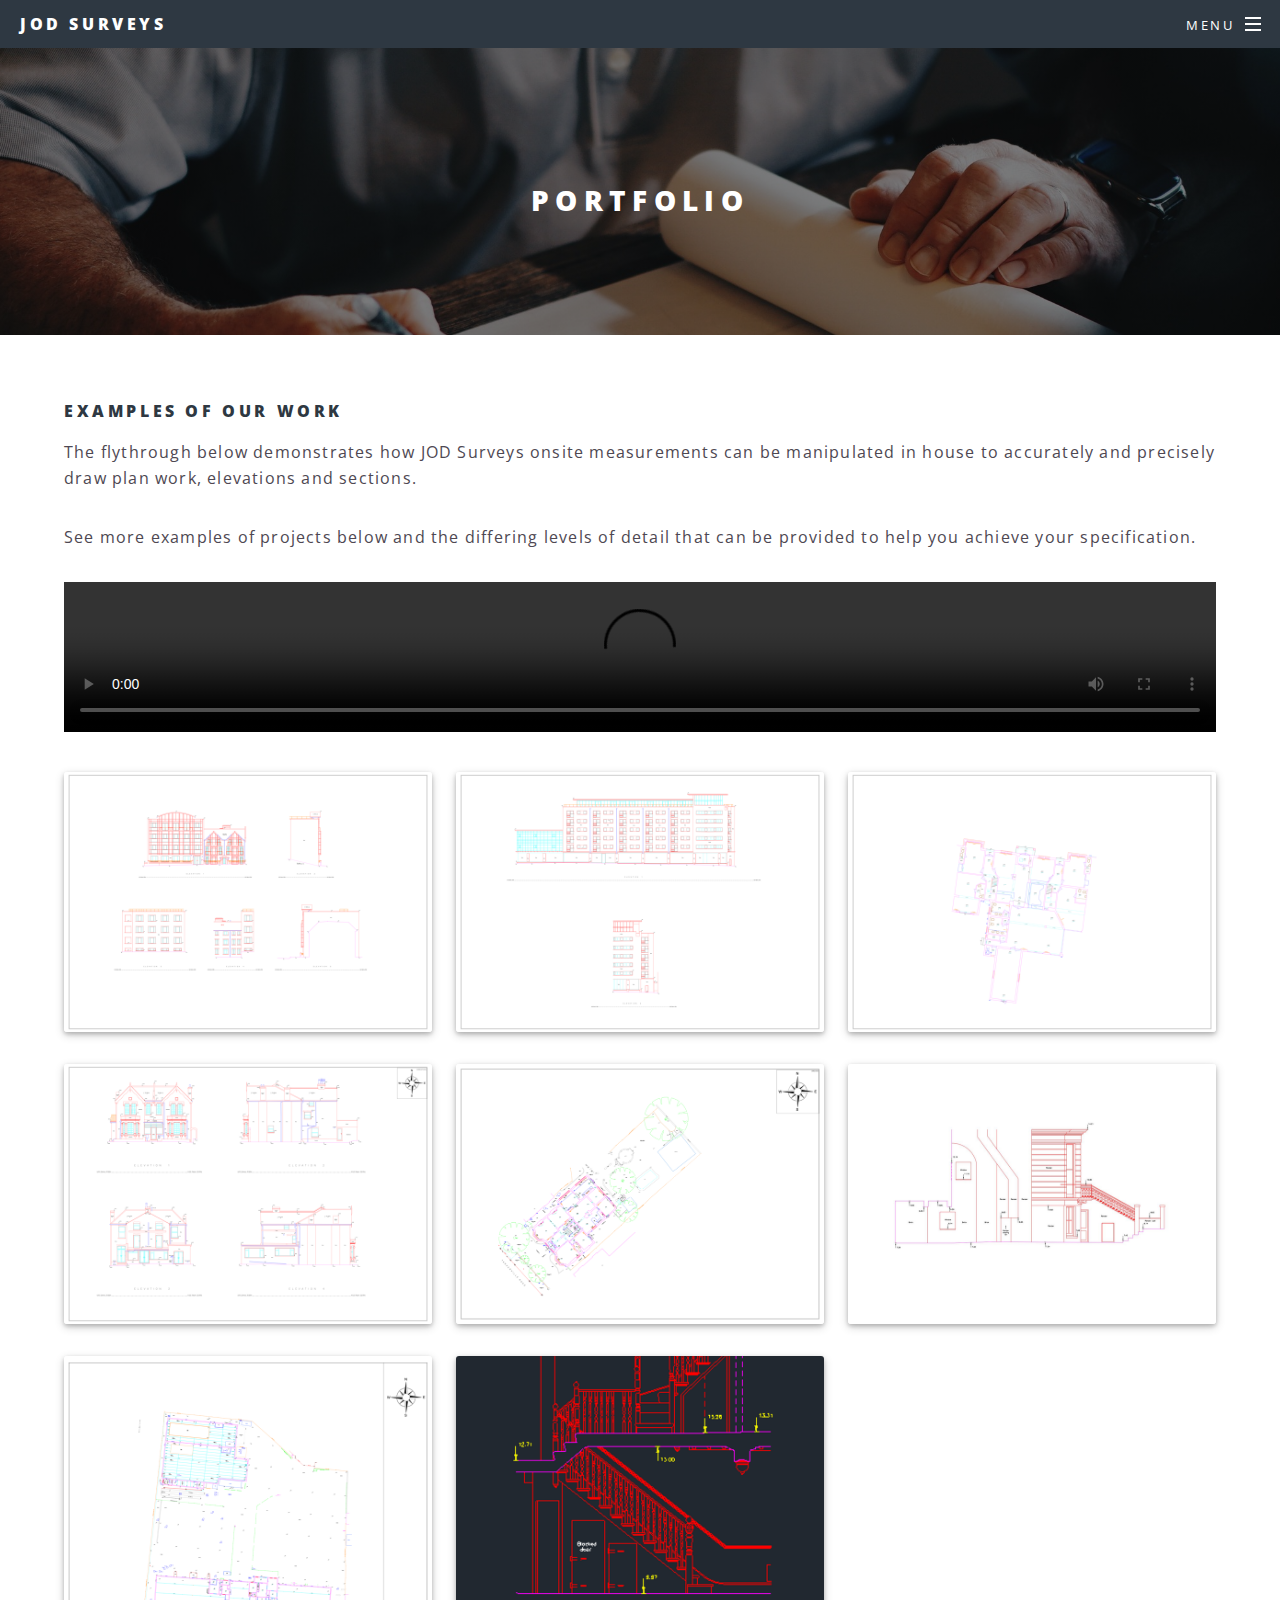
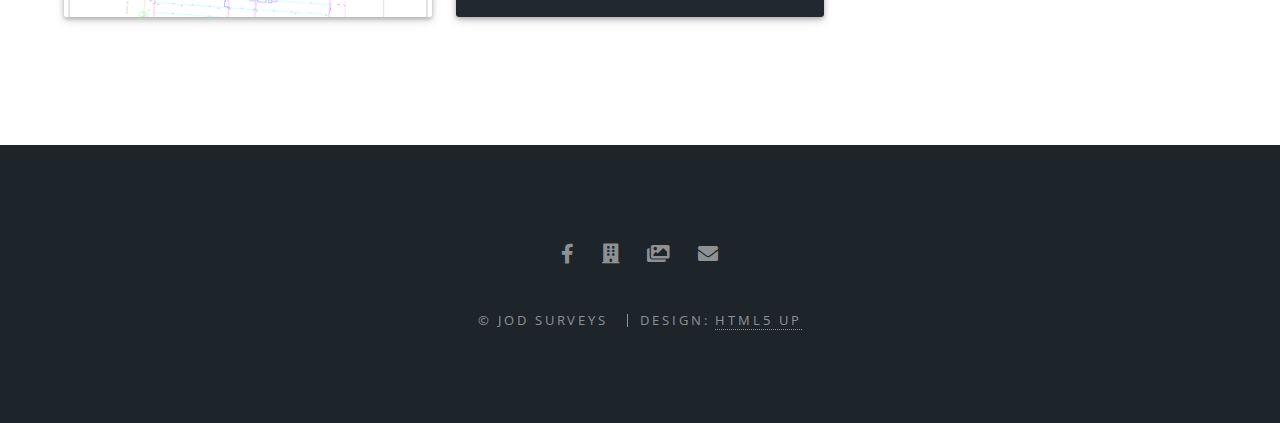
==== commit 0d496a37: "Added Portfolio Images" ====
--- a/portfolio.html
+++ b/portfolio.html
@@ -73,73 +73,80 @@
                 <div class="col-4 col-6-medium col-12-small">
                   <a
                     target="_blank"
-                    href="images/portfolio/placeholder.jpg"
-                    class="image fit enlarge"
-                    ><img src="images/portfolio/t/placeholder.jpg" alt=""
-                  /></a>
-                </div>
-                <div class="col-4 col-6-medium col-12-small">
-                  <a
-                    target="_blank"
-                    href="images/portfolio/placeholder.jpg"
-                    class="image fit enlarge"
-                    ><img src="images/portfolio/t/placeholder.jpg" alt=""
-                  /></a>
-                </div>
-                <div class="col-4 col-6-medium col-12-small">
-                  <a
-                    target="_blank"
-                    href="images/portfolio/placeholder.jpg"
-                    class="image fit enlarge"
-                    ><img src="images/portfolio/t/placeholder.jpg" alt=""
-                  /></a>
-                </div>
-                <div class="col-4 col-6-medium col-12-small">
-                  <a
-                    target="_blank"
-                    href="images/portfolio/placeholder.jpg"
-                    class="image fit enlarge"
-                    ><img src="images/portfolio/t/placeholder.jpg" alt=""
-                  /></a>
-                </div>
-                <div class="col-4 col-6-medium col-12-small">
-                  <a
-                    target="_blank"
-                    href="images/portfolio/placeholder.jpg"
-                    class="image fit enlarge"
-                    ><img src="images/portfolio/t/placeholder.jpg" alt=""
-                  /></a>
-                </div>
-                <div class="col-4 col-6-medium col-12-small">
-                  <a
-                    target="_blank"
-                    href="images/portfolio/placeholder.jpg"
-                    class="image fit enlarge"
-                    ><img src="images/portfolio/t/placeholder.jpg" alt=""
-                  /></a>
-                </div>
-                <div class="col-4 col-6-medium col-12-small">
-                  <a
-                    target="_blank"
-                    href="images/portfolio/placeholder.jpg"
-                    class="image fit enlarge"
-                    ><img src="images/portfolio/t/placeholder.jpg" alt=""
-                  /></a>
-                </div>
-                <div class="col-4 col-6-medium col-12-small">
-                  <a
-                    target="_blank"
-                    href="images/portfolio/placeholder.jpg"
-                    class="image fit enlarge"
-                    ><img src="images/portfolio/t/placeholder.jpg" alt=""
-                  /></a>
-                </div>
-                <div class="col-4 col-6-medium col-12-small">
-                  <a
-                    target="_blank"
-                    href="images/portfolio/placeholder.jpg"
-                    class="image fit enlarge"
-                    ><img src="images/portfolio/t/placeholder.jpg" alt=""
+                    href="images/portfolio/Commercial Elevations 1.pdf"
+                    class="image fit enlarge"
+                    ><img
+                      src="images/portfolio/t/Commercial Elevations 1.png"
+                      alt=""
+                  /></a>
+                </div>
+                <div class="col-4 col-6-medium col-12-small">
+                  <a
+                    target="_blank"
+                    href="images/portfolio/Commercial Elevations 2.pdf"
+                    class="image fit enlarge"
+                    ><img
+                      src="images/portfolio/t/Commercial Elevations 2.png"
+                      alt=""
+                  /></a>
+                </div>
+                <div class="col-4 col-6-medium col-12-small">
+                  <a
+                    target="_blank"
+                    href="images/portfolio/Hotel Ground Floor Plan.pdf"
+                    class="image fit enlarge"
+                    ><img
+                      src="images/portfolio/t/Hotel Ground Floor Plan.png"
+                      alt=""
+                  /></a>
+                </div>
+
+                <div class="col-4 col-6-medium col-12-small">
+                  <a
+                    target="_blank"
+                    href="images/portfolio/Residential Elevation.pdf"
+                    class="image fit enlarge"
+                    ><img
+                      src="images/portfolio/t/Residential Elevation.png"
+                      alt=""
+                  /></a>
+                </div>
+                <div class="col-4 col-6-medium col-12-small">
+                  <a
+                    target="_blank"
+                    href="images/portfolio/Residential Site Plan.pdf"
+                    class="image fit enlarge"
+                    ><img
+                      src="images/portfolio/t/Residential Site Plan.png"
+                      alt=""
+                  /></a>
+                </div>
+                <div class="col-4 col-6-medium col-12-small">
+                  <a
+                    target="_blank"
+                    href="images/portfolio/External Sectional Elevation.png"
+                    class="image fit enlarge"
+                    ><img
+                      src="images/portfolio/t/External Sectional Elevation.png"
+                      alt=""
+                  /></a>
+                </div>
+                <div class="col-4 col-6-medium col-12-small">
+                  <a
+                    target="_blank"
+                    href="images/portfolio/Large Scale Topo.pdf"
+                    class="image fit enlarge"
+                    ><img src="images/portfolio/t/Large Scale Topo.png" alt=""
+                  /></a>
+                </div>
+                <div class="col-4 col-6-medium col-12-small">
+                  <a
+                    target="_blank"
+                    href="images/portfolio/Internal Staircase Sectional Elevation.png"
+                    class="image fit enlarge"
+                    ><img
+                      src="images/portfolio/t/Internal Staircase Sectional Elevation.png"
+                      alt=""
                   /></a>
                 </div>
               </div>
